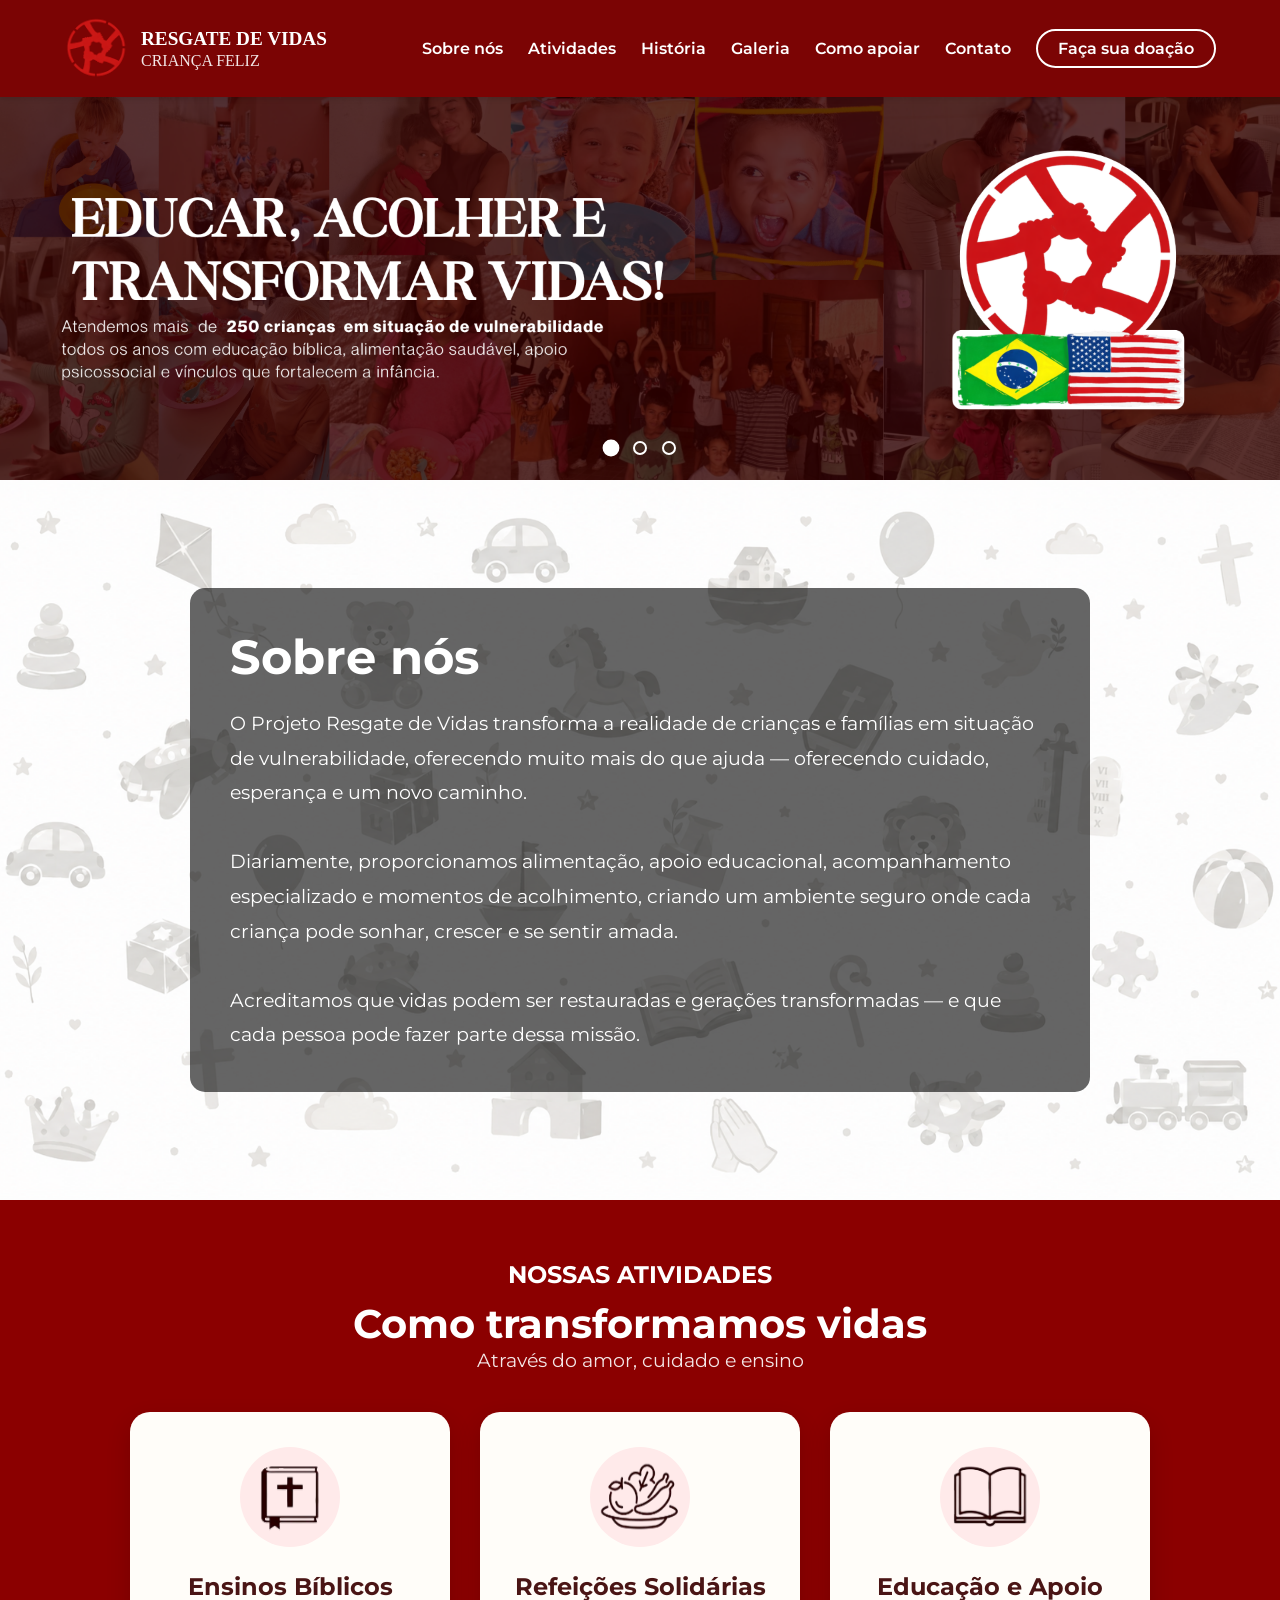
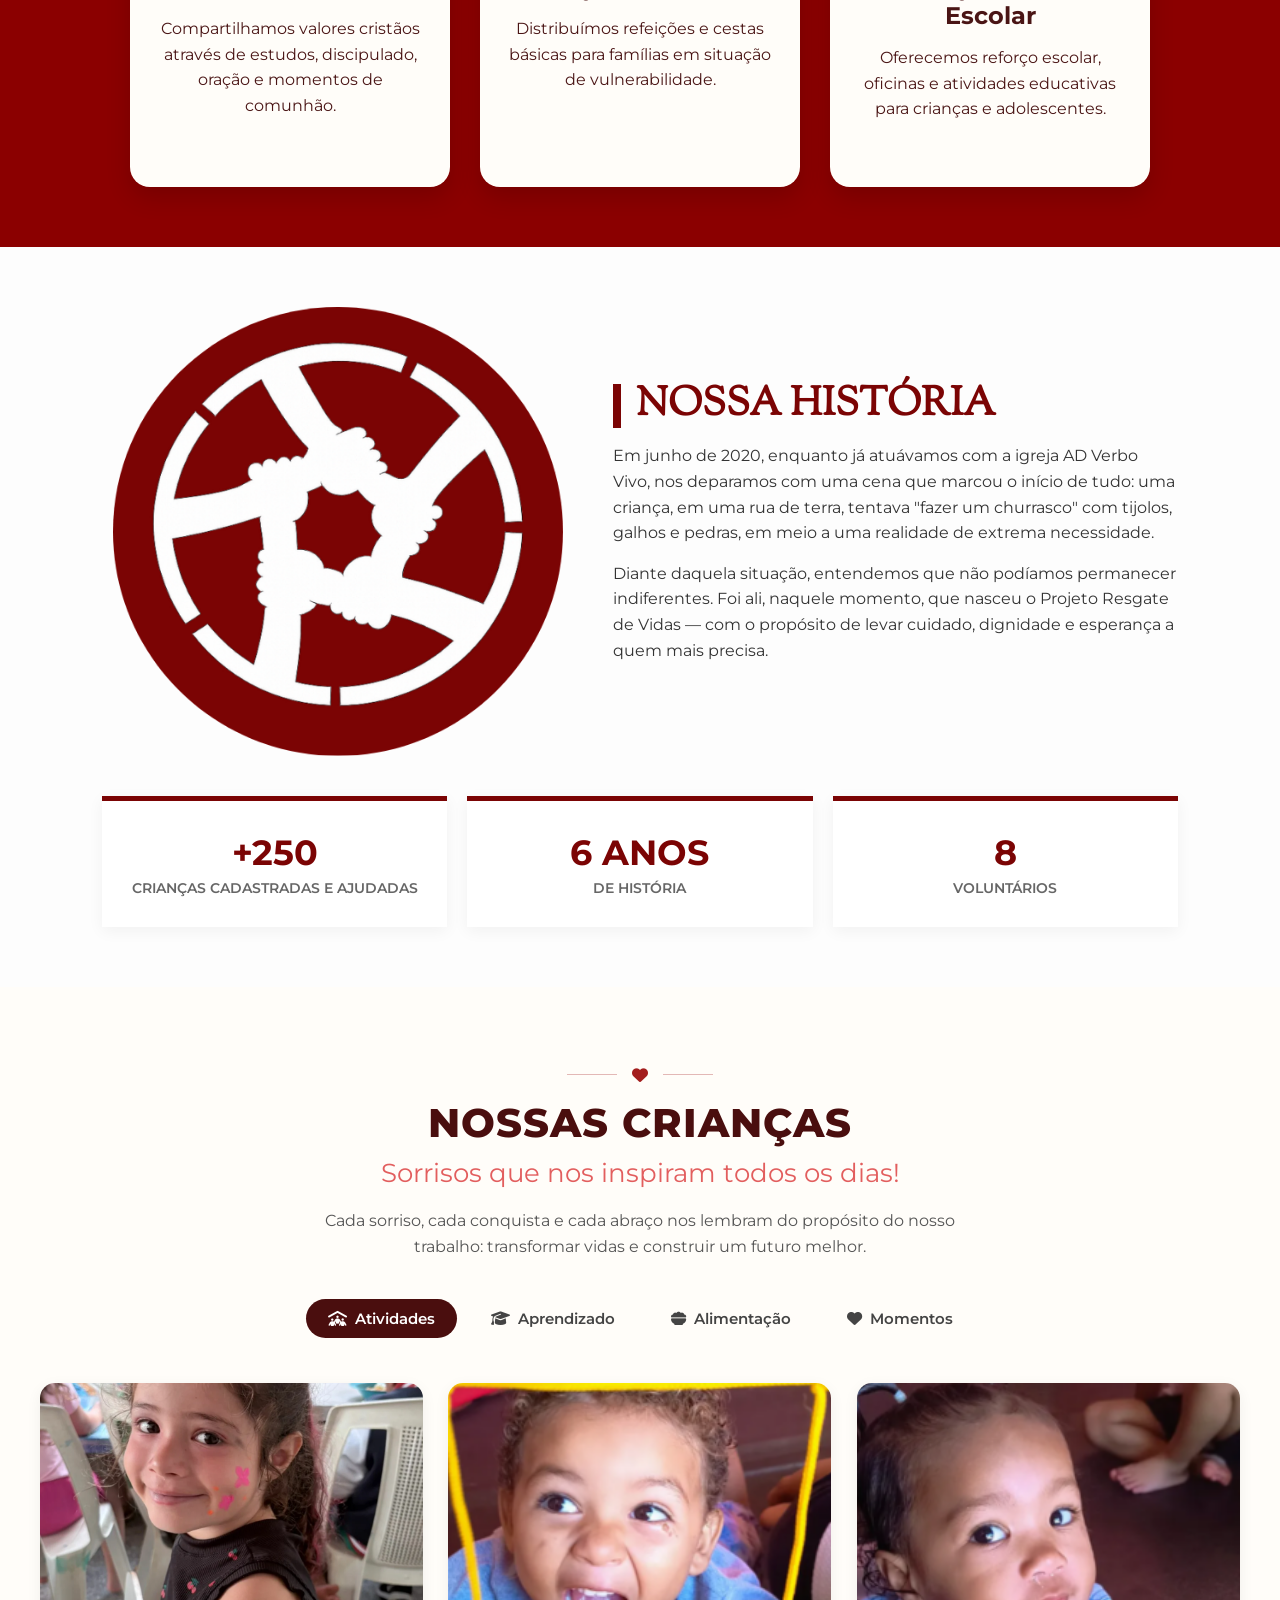
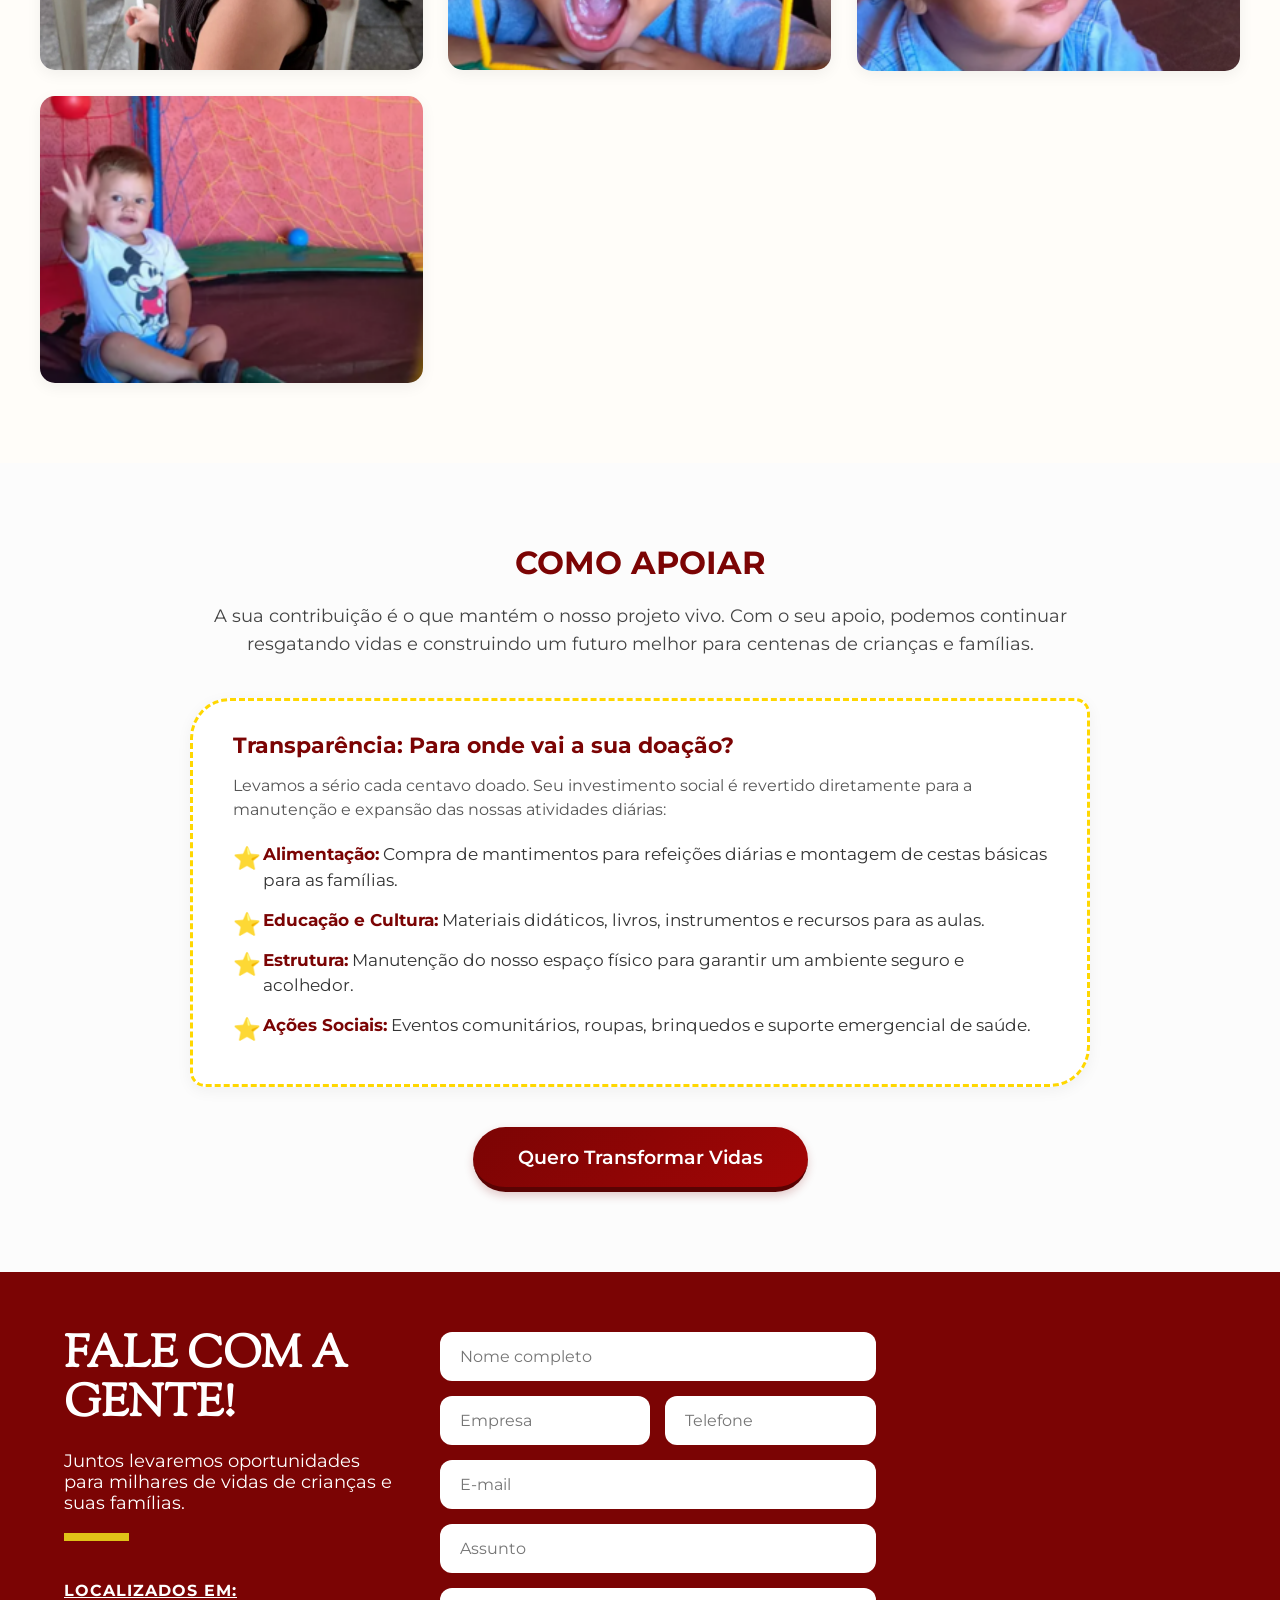
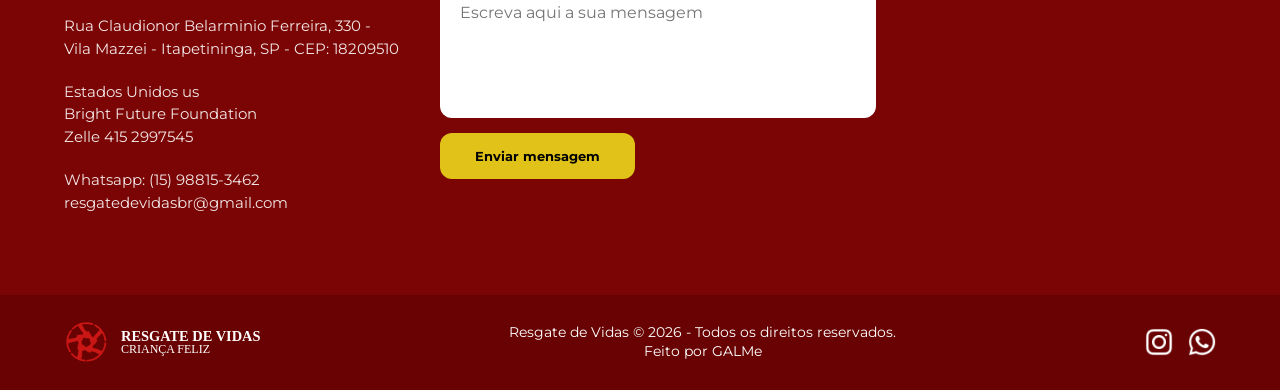
==== index.html @ de87164e "Add files via upload" ====
<!DOCTYPE html>
<html lang="pt-br">

<head>
    <meta charset="UTF-8">
    <meta name="viewport" content="width=device-width, initial-scale=1.0">
    <link rel="stylesheet" href="script/css/base.css">
    <link rel="stylesheet" href="script/css/header.css">
    <link rel="stylesheet" href="script/css/slider.css">
    <link rel="stylesheet" href="script/css/sobre-nos.css">
    <link rel="stylesheet" href="script/css/galeria.css">
    <link rel="stylesheet" href="script/css/atividades.css">
    <link rel="stylesheet" href="script/css/nossa-historia.css">
    <link rel="stylesheet" href="script/css/footer.css">
    <link rel="stylesheet" href="script/css/apoiar.css">
    <link rel="stylesheet" href="https://fonts.googleapis.com/css2?family=Montserrat:wght@400;600;700;800&display=swap">
    <link rel="preconnect" href="https://fonts.googleapis.com">
    <link rel="preconnect" href="https://fonts.gstatic.com" crossorigin>
    <link href="https://fonts.googleapis.com/css2?family=Sorts+Mill+Goudy:ital@0;1&display=swap" rel="stylesheet">
    <link rel="stylesheet" href="https://cdnjs.cloudflare.com/ajax/libs/font-awesome/6.5.2/css/all.min.css">
    <!-- CSS do AOS -->
    <link href="https://unpkg.com/aos@2.3.1/dist/aos.css" rel="stylesheet">
    <link rel="shortcut icon" href="img/nossa-historia.png" type="image/x-icon">
    <title>Resgate de vidas - Criança feliz</title>
</head>

<body>

    <a href="#conteudo-principal" class="skip-link">Pular para o conteúdo</a>

    <!--Cabeçalho-->
    <header class="main-header">
        <div class="logo">
            <a href="index.html" class="btn-logo">
                <img src="img/logo.png" alt="Logo ONG Resgate de Vidas"></a>
            <a href="index.html"> <div class="logo-text">
                <h1><span class="titulo">Resgate de vidas</span></h1>
                <span class="subtitulo">criança feliz</span>
            </div></a>
        </div>

        <!-- Botão de Menu -->
        <button class="hamburger" aria-label="Abrir menu" aria-expanded="false">
            <span class="line"></span>
            <span class="line"></span>
            <span class="line"></span>
        </button>

        <!-- Navegação Unificada -->
        <nav id="secoes" class="nav-menu">
            <ul class="nav-links">
                <li><a href="#sobre-nos">Sobre nós</a></li>
                <li><a href="#atividades">Atividades</a></li>
                <li><a href="#nossa-historia">História</a></li>
                <li><a href="#galeria">Galeria</a></li>
                <li><a href="#apoiar">Como apoiar</a></li>
                <li><a href="#contato">Contato</a></li>
                <!-- Botão de doar na mesma lista -->
                <li class="item-doar"><a href="doacao.html" class="btn-doar">Faça sua doação</a></li>
            </ul>
        </nav>
    </header>

    <main>
        <div id="conteudo-principal" tabindex="-1" style="outline: none;"></div>

        <div class="slider" aria-label="Destaques da ONG">
    <div class="slides-wrapper">

        <div class="slide">
            <picture>
                <source media="(max-width: 768px)" srcset="img/mobile1.png">
                <img src="img/1.png" alt="Crianças brincando">
            </picture>
        </div>

        <div class="slide">
            <picture>
                <source media="(max-width: 768px)" srcset="img/mobile2.jpeg">
                <img src="img/2.png" alt="Distribuição de alimentos">
            </picture>
        </div>

        <div class="slide">
            <picture>
                <source media="(max-width: 768px)" srcset="img/mobile3.png">
                <img src="img/4.png" alt="Voluntários reunidos">
            </picture>
        </div>

    </div>

    <div class="slider-nav">
        <button class="nav-dot active" aria-label="Slide 1"></button>
        <button class="nav-dot" aria-label="Slide 2"></button>
        <button class="nav-dot" aria-label="Slide 3"></button>
    </div>
</div>

        <!-- Adicionado data-aos="fade-up" para animar a entrada -->
        <section id="sobre-nos" class="sobre-nos-container" data-aos="fade-up" data-aos-duration="1000">
            <div class="content">
                <h2 tabindex="0">Sobre nós</h2>
                <p class="descricao">
                    O Projeto Resgate de Vidas transforma a realidade de crianças e famílias em situação de
                    vulnerabilidade, oferecendo muito mais do que ajuda — oferecendo cuidado, esperança e um novo
                    caminho.<br><br>
                    Diariamente, proporcionamos alimentação, apoio educacional, acompanhamento especializado e momentos
                    de acolhimento, criando um ambiente seguro onde cada criança pode sonhar, crescer e se sentir
                    amada.<br><br>
                    Acreditamos que vidas podem ser restauradas e gerações transformadas — e que cada pessoa pode fazer
                    parte dessa missão.
                </p>
            </div>
        </section>

        <!--Seção Atividades-->
        <section class="atividades" id="atividades">
            <h2 tabindex="0" class="atividades-titulo" data-aos="fade-up">NOSSAS ATIVIDADES</h2>

            <div class="atividades-introducao" data-aos="fade-up">
                <h3 class="atividades-subtitulo-principal">Como transformamos vidas</h3>
                <p class="atividades-descricao-principal">Através do amor, cuidado e ensino</p>
            </div>

            <div class="atividades-container">
                <div tabindex="0" class="atividade-item" data-aos="zoom-in" data-aos-delay="200">
                    <div class="icone-circulo">
                        <img src="img/elementos/biblia.png" alt="Ícone de Ensinos Bíblicos">
                    </div>
                    <h4 class="atividade-item-titulo">Ensinos Bíblicos</h4>
                    <p class="atividade-item-texto">
                        Compartilhamos valores cristãos através de estudos, discipulado, oração e momentos de comunhão.
                    </p>

                </div>

                <div tabindex="0" class="atividade-item" data-aos="zoom-in" data-aos-delay="400">
                    <div class="icone-circulo">
                        <img src="img/elementos/frutas.png" alt="Ícone de Refeições Solidárias">
                    </div>
                    <h4 class="atividade-item-titulo">Refeições Solidárias</h4>
                    <p class="atividade-item-texto">
                        Distribuímos refeições e cestas básicas para famílias em situação de vulnerabilidade.
                    </p>

                </div>

                <div tabindex="0" class="atividade-item" data-aos="zoom-in" data-aos-delay="600">
                    <div class="icone-circulo">
                        <img src="img/elementos/livros.png" alt="Ícone de Educação e Apoio Escolar">
                    </div>
                    <h4 class="atividade-item-titulo">Educação e Apoio Escolar</h4>
                    <p class="atividade-item-texto">
                        Oferecemos reforço escolar, oficinas e atividades educativas para crianças e adolescentes.
                    </p>

                </div>
            </div>
        </section>

        <!-- Seção Nossa História -->
        <section class="nossa-historia" id="nossa-historia">
            <div class="historia-container">
                <div class="historia-topo">
                    <div class="historia-imagem" data-aos="fade-right">
                        <img src="img/nossa-historia.png" alt="Ícone de união">
                    </div>
                    <div class="historia-texto" data-aos="fade-left">
                        <h2 tabindex="0">NOSSA HISTÓRIA</h2>
                        <p>Em junho de 2020, enquanto já atuávamos com a igreja AD Verbo Vivo, nos deparamos com uma
                            cena
                            que marcou o início de tudo: uma criança, em uma rua de terra, tentava "fazer um churrasco"
                            com
                            tijolos, galhos e pedras, em meio a uma realidade de extrema necessidade.</p>
                        <p>Diante daquela situação, entendemos que não podíamos permanecer indiferentes. Foi ali,
                            naquele
                            momento, que nasceu o Projeto Resgate de Vidas — com o propósito de levar cuidado, dignidade
                            e
                            esperança a quem mais precisa.</p>
                    </div>
                </div>
                <div class="historia-stats">
                    <!-- Alterado de zoom-up (que não existe no AOS) para zoom-in-up -->
                    <div class="stat-card" data-aos="zoom-in-up" data-aos-delay="200">
                        <h3 tabindex="0">+250</h3>
                        <p>Crianças cadastradas e ajudadas</p>
                    </div>
                    <div class="stat-card" data-aos="zoom-in-up" data-aos-delay="400">
                        <h3 tabindex="0">6 ANOS</h3>
                        <p>De história</p>
                    </div>
                    <div class="stat-card" data-aos="zoom-in-up" data-aos-delay="600">
                        <h3 tabindex="0">8</h3>
                        <p>Voluntários</p>
                    </div>
                </div>
            </div>
        </section>

        <!--Seção Galeria-->
        <section class="galeria-container" id="galeria">

            <div class="galeria-header" data-aos="fade-up">
                <div class="coracao-divisao">
                    <span class="linha"></span>
                    <i class="fa-solid fa-heart"></i>
                    <span class="linha"></span>
                </div>
                <h2 tabindex="0" class="galeria-titulo">NOSSAS CRIANÇAS</h2>
                <p class="galeria-subtitulo">Sorrisos que nos inspiram todos os dias!</p>
                <p class="galeria-descricao">
                    Cada sorriso, cada conquista e cada abraço nos lembram do propósito do nosso trabalho: transformar
                    vidas e construir um futuro melhor.
                </p>
            </div>

            <!-- Botões de Filtro -->
            <div class="galeria-filtros" data-aos="fade-up" data-aos-delay="100">
                <button class="btn-filtro active" data-filter="atividades">
                    <i class="fa-solid fa-people-roof"></i>
                    Atividades
                </button>

                <button class="btn-filtro" data-filter="aprendizado">
                    <i class="fa-solid fa-graduation-cap"></i> Aprendizado
                </button>

                <button class="btn-filtro" data-filter="alimentacao">
                    <i class="fa-solid fa-bowl-food"></i> Alimentação
                </button>

                <button class="btn-filtro" data-filter="momentos">
                    <i class="fa-solid fa-heart"></i> Momentos
                </button>    
            </div>

            <!-- Grid da Galeria -->
            <div class="grid-galeria-uniforme" id="galeriaGrid"></div>

        </section>

        <section class="como-apoiar" id="apoiar">
            <div class="apoiar-container" data-aos="zoom-in" data-aos-duration="1000">
                <h2 tabindex="0">COMO APOIAR</h2>
                <p class="apoiar-intro" tabindex="0">
                    A sua contribuição é o que mantém o nosso projeto vivo. Com o seu apoio, podemos continuar
                    resgatando vidas e construindo um futuro melhor para centenas de crianças e famílias.
                </p>

                <div class="transparencia-box" tabindex="0" data-aos="fade-up" data-aos-delay="300">
                    <h3>Transparência: Para onde vai a sua doação?</h3>
                    <p>Levamos a sério cada centavo doado. Seu investimento social é revertido diretamente para a
                        manutenção e expansão das nossas atividades diárias:</p>
                    <ul class="transparencia-lista">
                        <li><strong>Alimentação:</strong> Compra de mantimentos para refeições diárias e montagem de
                            cestas básicas para as famílias.</li>
                        <li><strong>Educação e Cultura:</strong> Materiais didáticos, livros, instrumentos e recursos
                            para as aulas.</li>
                        <li><strong>Estrutura:</strong> Manutenção do nosso espaço físico para garantir um ambiente
                            seguro e acolhedor.</li>
                        <li><strong>Ações Sociais:</strong> Eventos comunitários, roupas, brinquedos e suporte
                            emergencial de saúde.</li>
                    </ul>
                </div>

                <div class="cta-doacao" data-aos="zoom-in" data-aos-delay="500">
                    <a href="doacao.html" class="btn-doar-destaque">Quero Transformar Vidas</a>
                </div>
            </div>
        </section>

    </main>

    <!--Seção do contato-->
    <footer class="main-footer" id="contato">
        <div class="footer-container" data-aos="fade-up">
            <div class="footer-info">
                <h2 tabindex="0" class="footer-title">FALE COM A GENTE!</h2>
                <p class="footer-desc">Juntos levaremos oportunidades para milhares de vidas de crianças e suas
                    famílias.</p>
                <div class="yellow-bar"></div>

                <div class="contact-details">
                    <h3>LOCALIZADOS EM:</h3>
                    <p>Rua Claudionor Belarminio Ferreira, 330 - Vila Mazzei - Itapetininga, SP - CEP: 18209510</p>

                    <div class="contact-group">
                        <p>Estados Unidos us<br>
                            Bright Future Foundation<br>
                            Zelle 415 2997545</p>

                        <p>Whatsapp: (15) 98815-3462<br>
                            resgatedevidasbr@gmail.com</p>
                    </div>
                </div>
            </div>

            <div class="footer-form" data-aos="fade-left" data-aos-delay="200">
                <form id="formWhatsapp">

                    <input type="text" id="nome" placeholder="Nome completo" class="full-width" required>

                    <div class="form-row">
                        <input type="text" id="empresa" placeholder="Empresa">
                        <input type="text" id="telefone" placeholder="Telefone">
                    </div>

                    <input type="email" id="email" placeholder="E-mail" class="full-width">

                    <input type="text" id="assunto" placeholder="Assunto" class="full-width">

                    <textarea id="mensagem" placeholder="Escreva aqui a sua mensagem" required></textarea>

                    <button type="submit" class="btn-submit">
                        Enviar mensagem
                    </button>

                </form>
            </div>

            <div class="footer-map" data-aos="zoom-in" data-aos-delay="400">
                <iframe title="Mapa de localização da sede em Itapetininga" width="100%" height="100%"
                    style="border:0; min-height: 350px; border-radius: 8px;" loading="lazy" allowfullscreen
                    referrerpolicy="no-referrer-when-downgrade"
                    src="https://maps.google.com/maps?q=Rua+Claudionor+Belarminio+Ferreira,+330+-+Vila+Mazzei+-+Itapetininga,+SP&t=&z=15&ie=UTF8&iwloc=&output=embed">
                </iframe>
            </div>
        </div>

        <div class="footer-bottom">
            <div class="footer-bottom-content">
                <div class="footer-logo">
                    <img src="img/logo.png" alt="Logo">
                    <div class="logo-text-footer">
                        <span class="logo-title">RESGATE DE VIDAS</span>
                        <span class="logo-sub">CRIANÇA FELIZ</span>
                    </div>
                </div>

                <div class="footer-credits">
                    <p>Resgate de Vidas © 2026 - Todos os direitos reservados.</p>
                    <p>Feito por GALMe</p>
                </div>

                <div class="footer-socials">
                    <a href="https://www.instagram.com/resgatedevidascriancafeliz/" target="_blank"
                        rel="noopener noreferrer">
                        <img src="img/icon-instagram.png" alt="Instagram">
                    </a>
                    
                    <a href="https://wa.me/5515988153462" target="_blank" rel="noopener noreferrer">
                        <img src="img/icon-whatsapp.png" alt="WhatsApp">
                    </a>
                </div>
            </div>
        </div>
    </footer>

    <!-- JS do AOS e inicialização -->
    <script src="https://unpkg.com/aos@2.3.1/dist/aos.js"></script>
    <script>
        AOS.init({
            once: true, // Se quiser que a animação ocorra apenas uma vez ao descer a tela, mude para false se quiser que anime sempre
            offset: 100 // Ajuste para iniciar a animação mais cedo ou mais tarde ao rolar
        });
    </script>

    <script src="script/js/scripts.js"></script>

    <div vw class="enabled">
        <div vw-access-button class="active"></div>
        <div vw-plugin-wrapper>
            <div class="vw-plugin-top-wrapper"></div>
        </div>
    </div>
    <script src="https://vlibras.gov.br/app/vlibras-plugin.js"></script>
    <script>
        new window.VLibras.Widget('https://vlibras.gov.br/app');
    </script>

    <script src="https://cdn.userway.org/widget.js" data-account="Y5OvFyECWY" data-position="5"></script>


</body>

</html>
---- script/css/base.css ----
* {
    margin: 0;
    padding: 0;
    box-sizing: border-box;
}

:root {
    --header-height: 100px;
    --focus-color: #FFD700;
}

html {
    scroll-behavior: smooth;
    /* Define um respiro global para âncoras (links do menu) */
    scroll-padding-top: var(--header-height);
    width: 100%;
    max-width: 100%;
    overflow-x: hidden;
}

body {
    font-family: 'Montserrat', sans-serif;
    -webkit-font-smoothing: antialiased;
    color: #333;
    width: 100%;
    max-width: 100%;
    overflow-x: hidden;
}

img {
    max-width: 100%;
    display: block;
}

/* ==========================================================================
ACESSIBILIDADE E FOCO
   ========================================================================== */

/* Remove o contorno padrão do navegador para cliques de mouse */
*:focus {
    outline: none;
}

/* Aplica o destaque dourado apenas na navegação por teclado */
*:focus-visible {
    outline: 3px solid var(--focus-color);
    outline-offset: 4px;
}

/* MARGENS DE SCROLL 
Garante que, ao focar ou clicar em um link, o conteúdo não fique sob o header fixo.
*/
section, 
.slider, 
[tabindex="0"], 
a, button, input, textarea {
    scroll-margin-top: calc(var(--header-height) + 20px);
}

/* Alvo do Skip Link (Pulo de conteúdo) não precisa de margem extra */
#conteudo-principal {
    scroll-margin-top: var(--header-height);
    outline: none;
}

/* Imagens da galeria com margem maior para centralizar melhor no foco */
.grid-galeria img {
    scroll-margin-top: calc(var(--header-height) + 50px);
}

/* ==========================================================================
UTILITÁRIOS E SKIP LINK
   ========================================================================== */

/* Esconde elementos visualmente mas mantém para leitores de tela */
.sr-only {
    position: absolute;
    width: 1px;
    height: 1px;
    padding: 0;
    margin: -1px;
    overflow: hidden;
    clip: rect(0, 0, 0, 0);
    border: 0;
}

/* Link de acessibilidade que aparece apenas no Tab */
.skip-link {
    position: absolute;
    top: -100px;
    left: 0;
    background: var(--focus-color);
    color: #7b0404;
    padding: 12px 20px;
    z-index: 3000;
    text-decoration: none;
    font-weight: bold;
    border-radius: 0 0 8px 0;
    transition: top 0.3s ease;
}

.skip-link:focus-visible {
    top: 0;
}
---- script/css/header.css ----
/* ==========================================================================
   Configurações Gerais do Header
   ========================================================================== */
.main-header {
    display: flex;
    justify-content: space-between;
    align-items: center;
    padding: 1rem 5%;
    background-color: #7b0404;
    box-shadow: 0 2px 5px rgba(0, 0, 0, 0.1);
    
    position: fixed;
    top: 0;
    left: 0;
    width: 100%;
    z-index: 1000;
    box-sizing: border-box; /* Garante que o padding não estoure a largura de 100% */
}

/* ==========================================================================
Logo e Identidade
   ========================================================================== */
.logo {
    display: flex;
    align-items: center;
    gap: 12px; 
}

a {
    text-decoration: none;
    color: inherit;
}

.logo img {
    height: 65px; /* Ajuste conforme a necessidade da logo */
    width: auto;
}

.logo-text {
    display: flex;
    flex-direction: column;
    text-decoration: none;
    
    justify-content: center;
    color: white;
    line-height: 1.1;
    transform: translateY(-5px); /* <-- ALTERAÇÃO AQUI: Move o texto para cima */
    font-family: Goudy;
}

.logo-text h1 {
    margin: 0;
}

.logo-text .titulo {
    font-size: 1.2rem;
    font-weight: 700;
    text-transform: uppercase;
}

.logo-text .subtitulo {
    font-size: 1.0rem;
    font-weight: 400;
    opacity: 0.9; 
    text-transform: uppercase;
}

/* ==========================================================================
   Navegação Desktop
   ========================================================================== */
.nav-links {
    display: flex;
    align-items: center;
    list-style: none;
    margin: 0;
    padding: 0;
    gap: 25px; /* Substitui o margin-left nos LIs, criando espaçamento igual */
}

.nav-links a {
    text-decoration: none;
    color: white;
    font-weight: 600;
    font-size: 1rem;
    padding-bottom: 4px;
    border-bottom: 2px solid transparent;
    transition: border-color 0.3s ease, color 0.3s ease;
}

/* Efeito hover para os links comuns (exclui o botão de doar) */
.nav-links a:not(.btn-doar):hover { 
    border-bottom: 2px solid white; 
}

/* Estilo específico para o Botão de Doação */
.btn-doar {
    border: 2px solid white !important;
    border-radius: 30px;
    padding: 8px 20px !important;
    background-color: transparent;
    transition: background-color 0.3s ease, color 0.3s ease !important;
}

.btn-doar:hover {
    background-color: white;
    color: #7b0404 !important;
}

/* ==========================================================================
   Botão Hamburguer
   ========================================================================== */
.hamburger {
    display: none;
    background: none;
    border: none;
    flex-direction: column;
    justify-content: space-between;
    height: 24px;
    cursor: pointer;
    z-index: 1001;
    padding: 0;
}

.line {
    width: 30px; 
    height: 3px;
    background-color: white;
    transition: transform 0.4s ease, opacity 0.4s ease;
    border-radius: 2px;
}

/* ==========================================================================
   Responsividade (Mobile)
   ========================================================================== */
@media (max-width: 950px) { /* Breakpoint um pouco maior para acomodar todos os itens */
    .logo img {
        height: 60px; 
    }

    .hamburger {
        display: flex;
    }

    /* Menu Lateral/Dropdown */
    .nav-menu {
        position: absolute;
        top: 100%;
        left: 0;
        width: 100%;
        
        /* Efeito Vidro Fosco (Frosted Glass) */
        background-color: rgba(123, 4, 4, 0.95); 
        backdrop-filter: blur(10px);
        -webkit-backdrop-filter: blur(10px);
        
        box-shadow: 0 10px 20px rgba(0,0,0,0.2);
        border-radius: 0 0 25px 25px; /* Arredonda as pontas de baixo */
        
        max-height: 0;
        overflow: hidden;
        transition: max-height 0.5s cubic-bezier(0.4, 0, 0.2, 1); /* Animação mais suave */
    }

    .nav-menu.active {
        max-height: 600px; /* Aumentado um pouco para caber os itens todos confortavelmente */
    }

    .nav-links { 
        flex-direction: column; 
        align-items: center; 
        padding: 20px 30px 40px 30px; /* Espaçamento interno */
        gap: 0; /* Removemos o gap para colocar linhas divisórias */
    }
    
    .nav-links li {
        width: 100%;
        text-align: center;
        border-bottom: 1px solid rgba(255, 255, 255, 0.1); /* Linha divisória subtil */
    }

    .nav-links li:last-child {
        border-bottom: none; /* O último item (botão) não tem linha */
        margin-top: 20px;
    }

    .nav-links a {
        font-size: 1.15rem;
        display: block;
        padding: 18px 0; /* Maior área de clique para os dedos */
        width: 100%;
        letter-spacing: 0.5px;
    }

    /* Botão de Doação no Mobile (mais chamativo) */
    .btn-doar {
        background-color: white !important;
        color: #7b0404 !important;
        font-weight: 700;
        box-shadow: 0 4px 10px rgba(0,0,0,0.15);
        padding: 12px 0 !important;
    }

    /* Animação do Ícone Hamburguer virando X */
    .hamburger.active .line:nth-child(1) { 
        transform: translateY(10.5px) rotate(45deg); 
    }
    .hamburger.active .line:nth-child(2) { 
        opacity: 0; 
    }
    .hamburger.active .line:nth-child(3) { 
        transform: translateY(-10.5px) rotate(-45deg); 
    }
}

@media (max-width: 480px) {
    .main-header {
        padding: 1rem 4%;
    }
    .logo img {
        height: 50px;
    }
    .logo-text .titulo {
        font-size: 1rem;
    }
    .logo-text .subtitulo {
        font-size: 0.8rem;
    }
}
---- script/css/slider.css ----
.slide picture {
    display: block;
    width: 100%;
}

.slide picture img {
    width: 100%;
    display: block;
    object-fit: cover;
}

.slider {
    width: 100%;
    margin-top: 80px;
    overflow: hidden;
    position: relative;
    touch-action: pan-y;
}

.slides-wrapper {
    display: flex;
    width: 100%;
    transition: transform 0.6s cubic-bezier(0.4, 0, 0.2, 1);
    will-change: transform; /* Avisa ao navegador para usar GPU */
}

.slide {
    min-width: 100%; /* Cada slide ocupa exatamente o tamanho do slider */
}

.slide img {
    width: 100%;
    display: block;
    object-fit: cover;
}

/* Navegação */
.slider-nav {
    position: absolute;
    bottom: 25px;
    width: 100%;
    display: flex;
    justify-content: center;
    gap: 15px;
    z-index: 10;
}

.nav-dot {
    width: 14px;
    height: 14px;
    border-radius: 50%;
    border: 2px solid #fff;
    background: transparent;
    cursor: pointer;
    transition: 0.3s;
    padding: 0;
}

.nav-dot.active, .nav-dot:hover {
    background: #fff;
    transform: scale(1.2);
}

.nav-dot:focus-visible {
    outline: 3px solid #FFD700;
    outline-offset: 4px;
}

@media (max-width: 768px) {
    .slider-nav {
        display: flex;
        bottom: 15px;
        gap: 10px;
    }

    .nav-dot {
        width: 10px;
        height: 10px;
    }   
}
---- script/css/sobre-nos.css ----
.sobre-nos-container {
    width: 100%;
    min-height: 80vh;
    padding: 80px 10%;
    background-image: url('../../img/fundo.png');
    background-size: cover;
    background-position: center;
    display: flex;
    justify-content: center;
    align-items: center;
    /* Removido o text-align: left daqui pois já está no .content */
}

.sobre-nos-container .content {
    background-color: rgba(0, 0, 0, 0.6);
    padding: 40px;
    border-radius: 15px;
    max-width: 900px;
    color: #fff; /* Define a cor para tudo que estiver aqui dentro */
    text-align: left;
}

.sobre-nos-container h2 { 
    font-size: 3rem; 
    margin-bottom: 20px; 
}

.sobre-nos-container .descricao { 
    font-size: 1.2rem; 
    line-height: 1.8; 
}

/* Responsividade */
@media (max-width: 800px) {
    .sobre-nos-container { 
        padding: 60px 5%; 
        min-height: auto; /* No mobile, deixa a altura se ajustar ao conteúdo */
    }
    
    .sobre-nos-container .content {
        padding: 25px; /* Reduz um pouco o respiro interno no mobile */
    }

    .sobre-nos-container h2 { 
        font-size: 2rem; 
    }
    
    .sobre-nos-container .descricao { 
        font-size: 1rem; 
    }
}
---- script/css/galeria.css ----
/* --- Container Geral e Cabeçalho --- */
.galeria-container {
    background-color: #FFFDF9;
    padding: 80px 20px;
    text-align: center;
}

.galeria-header {
    max-width: 700px;
    margin: 0 auto 40px auto;
}

.coracao-divisao {
    display: flex;
    align-items: center;
    justify-content: center;
    gap: 15px;
    color: #A31D1D;
    margin-bottom: 15px;
}

.coracao-divisao .linha {
    display: inline-block;
    width: 50px;
    height: 1px;
    background-color: #A31D1D;
    opacity: 0.3;
}

.galeria-titulo {
    color: #4A0E0E;
    font-size: 2.5rem;
    font-weight: 800;
    letter-spacing: 1px;
    margin-bottom: 10px;
}

.galeria-subtitulo {
    color: #E25E5E;
    font-size: 1.6rem;
    margin-bottom: 20px;
}

.galeria-descricao {
    color: #555;
    font-size: 1rem;
    line-height: 1.6;
}

/* --- Botões de Filtro --- */
.galeria-filtros {
    display: flex;
    justify-content: center;
    gap: 12px;
    margin-bottom: 45px;
    flex-wrap: wrap;
}

.btn-filtro {
    font-family: 'Montserrat', sans-serif;
    background: none;
    border: none;
    padding: 10px 22px;
    font-size: 0.95rem;
    font-weight: 600;
    color: #444;
    cursor: pointer;
    border-radius: 50px;
    display: flex;
    align-items: center;
    gap: 8px;
    transition: all 0.3s ease;
}

.btn-filtro.active {
    background-color: #4A0E0E;
    color: #ffffff;
}

/* --- Grid Uniforme (Tamanhos Iguais) --- */
.grid-galeria-uniforme {
    display: grid;
    grid-template-columns: repeat(3, 1fr); /* 3 colunas idênticas no PC */
    gap: 25px;
    max-width: 1200px;
    margin: 0 auto;
}

.galeria-item {
    position: relative;
    overflow: hidden;
    border-radius: 15px;
    box-shadow: 0 4px 15px rgba(0, 0, 0, 0.06);
    aspect-ratio: 4 / 3;
    width: 100%;
}

.galeria-item img {
    width: 100%;
    height: 100%;
    object-fit: cover;
    object-position: center center;
    transition: transform 0.3s ease;
}

.galeria-item:hover img {
    transform: scale(1.05);
}

/* --- Classes de Controle do Filtro --- */
.galeria-item.hide {
    display: none !important;
}

.galeria-item.show {
    display: block !important;
    animation: galeriaFadeIn 0.4s ease forwards;
}

@keyframes galeriaFadeIn {
    from { opacity: 0; transform: scale(0.95); }
    to { opacity: 1; transform: scale(1); }
}

/* --- Responsividade Correta --- */
@media (max-width: 992px) {
    .grid-galeria-uniforme {
        grid-template-columns: repeat(2, 1fr); /* 2 colunas em tablets */
        gap: 20px;
    }
}

@media (max-width: 576px) {

    /* Filtros em carrossel */
    .galeria-filtros {
        flex-wrap: nowrap;
        overflow-x: auto;
        justify-content: flex-start;
        gap: 10px;
        padding: 0 20px 12px;
        margin-left: -20px;
        margin-right: -20px;
        -webkit-overflow-scrolling: touch;
        scrollbar-width: none;
        scroll-snap-type: x mandatory;
    }

    .galeria-filtros::-webkit-scrollbar {
        display: none;
    }

    .btn-filtro {
        flex: 0 0 auto;
        white-space: nowrap;
        scroll-snap-align: start;
    }

    /* Imagens da galeria em carrossel */
    .grid-galeria-uniforme {
        display: flex;
        overflow-x: auto;
        gap: 16px;
        max-width: none;
        padding: 0 20px 15px;
        margin-left: -20px;
        margin-right: -20px;
        scroll-snap-type: x mandatory;
        -webkit-overflow-scrolling: touch;
        scrollbar-width: none;
    }

    .grid-galeria-uniforme::-webkit-scrollbar {
        display: none;
    }

    .galeria-item {
        flex: 0 0 82%;
        scroll-snap-align: center;
        aspect-ratio: 4 / 3;
    }
}
---- script/css/atividades.css ----
/* --- Seção Geral --- */
/* Container e Introdução */
.atividades {
    background-color: #8B0000; /* Tom de vermelho escuro do fundo */
    color: #ffffff;
    text-align: center;
    padding: 60px 20px;
}

.atividades-subtitulo-principal {
    font-size: 2.5rem;
    font-weight: bold;
    margin-top: 10px;
}

.atividades-descricao-principal {
    font-size: 1.2rem;
    opacity: 0.9;
    margin-bottom: 40px;
}

.atividades-container {
    display: flex;
    justify-content: center;
    gap: 30px;
    flex-wrap: wrap;
}

/* Os Cartões Brancos */
.atividade-item {
    background-color: #FFFDF9; /* Fundo off-white do card */
    color: #4A1515;            /* Texto interno vinho escuro */
    border-radius: 20px;
    padding: 35px 25px;
    width: 100%;
    max-width: 320px;          /* Largura ideal para desktop */
    display: flex;
    flex-direction: column;
    align-items: center;
    text-align: center;
    box-shadow: 0 10px 25px rgba(0, 0, 0, 0.15);
    transition: transform 0.3s ease, box-shadow 0.3s ease;
}

.icone-circulo {
    background-color: #FFEAEA; /* Fundo rosado claro do círculo */
    width: 100px;
    height: 100px;
    border-radius: 50%;
    display: flex;
    align-items: center;
    justify-content: center;
    margin-bottom: 25px;
}

.icone-circulo img {
    width: 80px;
    height: 70px;
}

.atividade-item-titulo {
    font-size: 1.5rem;
    font-weight: bold;
    margin-bottom: 15px;
}

.atividade-item-texto {
    font-size: 1rem;
    line-height: 1.6;
    margin-bottom: 30px;
    flex-grow: 1; /* Garante que o botão fique alinhado na base */
}

/* Botão Saiba Mais */
.btn-saiba-mais {
    display: flex;
    align-items: center;
    gap: 10px;
    text-decoration: none;
    color: #4A1515;
    font-weight: bold;
    font-size: 0.95rem;
    transition: transform 0.2s ease;
    align-self: flex-start; /* Alinha à esquerda como na imagem */
    margin-top: auto;
}

.seta-icone {
    background-color: #8B0000; /* Círculo vermelho da seta */
    color: #ffffff;
    width: 30px;
    height: 30px;
    border-radius: 50%;
    display: flex;
    align-items: center;
    justify-content: center;
    font-size: 1.1rem;
}

.btn-saiba-mais:hover {
    transform: translateX(5px);
}

/* Efeito sutil de elevação ao passar o mouse (substituindo o flip antigo) */
@media (hover: hover) {
    .atividade-item:hover {
        transform: translateY(-5px);
        box-shadow: 0 15px 30px rgba(0, 0, 0, 0.2);
    }
}

/* --- Responsividade Mobile --- */
@media (max-width: 768px) {
    .atividades-container {
        gap: 20px;             /* Ajusta o espaçamento entre os cards no mobile */
        padding: 0 15px;
    }
    .atividades-subtitulo-principal {
    font-size: 1.5rem;
    font-weight: bold;
    margin-top: 10px;
}

.atividades-descricao-principal {
    font-size: 1rem;
    opacity: 0.9;
    margin-bottom: 40px;
}

    .atividade-item {
        max-width: 290px;      /* Garante uma boa leitura do texto nos celulares */
        padding: 25px 20px;    /* Reduz um pouco o padding interno no mobile */
    }

    .icone-circulo {
        width: 100px;          /* Tamanho do círculo adaptado para telas menores */
        height: 100px;
    }
    
    .icone-circulo img {
        width: 50px;           /* Ícone interno proporcional */
        height: 50px;
    }
}
---- script/css/nossa-historia.css ----
/* --- Estilo Geral (Desktop) --- */
.nossa-historia {
    padding: 60px 8%; /* Reduzi o padding para ficar menos "vazio" */
    background-color: #fdfdfd;
}

.historia-container {
    max-width: 1200px;
    margin: 0 auto;
}

.historia-topo {
    display: grid;
    grid-template-columns: 1fr 1.2fr;
    gap: 40px; /* Reduzi o espaço entre imagem e texto */
    align-items: center;
}

.historia-imagem img {
    width: 100%;
    max-width: 450px; /* Limita o tamanho da imagem */
    height: auto;
    border-radius: 4px;
    display: block;
    margin: 0 auto;
}

.historia-texto h2 {
    font-family: 'Sorts Mill Goudy', serif;
    font-size: 2.5rem; /* Fonte menor e mais elegante */
    color: #7b0404; /* Vermelho principal */
    margin-bottom: 15px;
    border-left: 8px solid #7b0404; /* Barra vermelha lateral */
    padding-left: 15px;
    line-height: 1.1;
}

.historia-texto p {
    font-size: 1rem; /* Fonte do texto reduzida */
    line-height: 1.6;
    color: #333;
    margin-bottom: 15px;
}

/* --- Estatísticas (Stats) --- */
.historia-stats {
    margin-top: 40px;
    display: grid;
    grid-template-columns: repeat(3, 1fr);
    gap: 20px;
}

.stat-card {
    background: #fff;
    padding: 30px 15px;
    text-align: center;
    box-shadow: 0 4px 15px rgba(0,0,0,0.05);
    border-top: 5px solid #7b0404; /* Mantendo o vermelho no topo dos números */
    transition: transform 0.3s ease;
}

.stat-card h3 {
    font-size: 2.2rem; /* Números um pouco menores */
    color: #7b0404;
    margin-bottom: 5px;
}

.stat-card p {
    font-size: 0.9rem;
    text-transform: uppercase;
    font-weight: 600;
    color: #666;
}

/* --- RESPONSIVIDADE (Mobile) --- */

@media (max-width: 968px) {
    .historia-topo {
        grid-template-columns: 1fr; /* Empilha no tablet/celular */
        text-align: center;
        gap: 30px;
    }

    .historia-texto {
        padding-left: 0;
    }

    .historia-texto h2 {
        font-size: 2rem;
        border-left: none; /* Remove a barra lateral no mobile */
        border-bottom: 4px solid #7b0404; /* Coloca a barra embaixo do título */
        display: inline-block;
        padding-bottom: 10px;
        padding-left: 0;
    }

    .historia-stats {
        grid-template-columns: 1fr; /* Stats em uma coluna no celular */
        gap: 15px;
    }

    .nossa-historia {
        padding: 40px 5%; /* Menos espaço lateral no celular */
    }
}
---- script/css/footer.css ----
/* Configurações Gerais do Footer */
.main-footer {
    background-color: #7b0404; /* Vermelho do seu header, mude para #0d3b7a se quiser azul */
    color: white;
    padding-top: 60px;
    font-family: 'Montserrat', sans-serif;
    overflow: hidden;
}

.footer-container {
    max-width: 100%;
    padding: 0 5% 60px 5%;
    display: flex;
    justify-content: space-between;
    flex-wrap: wrap;
    gap: 40px;
}

/* Coluna de Texto (Esquerda) */
.footer-info {
    flex: 1;
    min-width: 320px;
}

.footer-title {
    font-family: 'Sorts Mill Goudy', serif;
    font-size: 2.8rem;
    line-height: 1.1;
    margin-bottom: 20px;
}

.footer-desc {
    font-size: 1.1rem;
    max-width: 350px;
    margin-bottom: 20px;
}

.yellow-bar {
    width: 65px;
    height: 8px;
    background-color: #e0c218;
    margin-bottom: 40px;
}

.contact-details h3 {
    font-size: 1rem;
    text-decoration: underline;
    margin-bottom: 15px;
    letter-spacing: 1px;
}

.contact-details p {
    font-size: 0.95rem;
    margin-bottom: 20px;
    line-height: 1.5;
    opacity: 0.9;
}

/* Formulário (Centro) */
.footer-form {
    flex: 1.3;
    min-width: 350px;
}

.footer-form form {
    display: flex;
    flex-direction: column;
    gap: 15px;
}

/* Resolve o problema do campo de telefone fugindo */
.form-row {
    display: flex;
    gap: 15px;
}

.form-row input {
    flex: 1;
    width: 0; /* Garante que o flex-grow funcione sem estourar */
    min-width: 0;
}

input, textarea {
    width: 100%;
    padding: 15px 20px;
    border-radius: 12px;
    border: none;
    font-size: 1rem;
    font-family: inherit;
    box-sizing: border-box; /* Fundamental para o preenchimento correto */
}

textarea {
    height: 130px;
    resize: none;
}

.btn-submit {
    background-color: #e0c218;
    color: #000;
    border: none;
    padding: 15px 35px;
    border-radius: 12px;
    font-weight: 700;
    cursor: pointer;
    width: fit-content;
    transition: transform 0.2s;
    font-family: 'Montserrat', sans-serif;
}

.btn-submit:hover {
    transform: scale(1.05);
}

/* Mapa (Direita) */
.footer-map {
    flex: 0.8;
    min-width: 300px;
    display: flex;
    justify-content: flex-end;
}

.map-box {
    width: 100%;
    max-width: 400px;
    height: 350px;
    border: 2px solid white;
    border-radius: 30px;
    display: flex;
    align-items: center;
    justify-content: center;
    font-size: 2.5rem;
    font-weight: bold;
}

/* Barra Inferior */
.footer-bottom {
    background-color: rgba(0, 0, 0, 0.15); /* Um tom levemente mais escuro */
    padding: 25px 0;
}

.footer-bottom-content {
    padding: 0 5%;
    display: flex;
    justify-content: space-between;
    align-items: center;
}

.footer-logo {
    display: flex;
    align-items: center;
    gap: 12px;
}

.footer-logo img {
    height: 45px;
}

.logo-text-footer {
    display: flex;
    flex-direction: column;
    line-height: 1;
    font-family: Goudy;
    text-transform: uppercase;
}

.logo-title { font-weight: 700; font-size: 0.9rem; }
.logo-sub { font-size: 0.75rem; }

.footer-credits {
    text-align: center;
    font-size: 0.85rem;
    line-height: 1.4;
}

.footer-socials {
    display: flex;
    gap: 15px;
}

.footer-socials img {
    width: 28px;
    filter: brightness(0) invert(1); /* Deixa os ícones brancos */
}

/* Responsividade */
@media (max-width: 1024px) {
    .footer-map {
        justify-content: center;
        flex: 1 1 100%;
    }
    .map-box {
        max-width: 100%;
    }
}

@media (max-width: 768px) {
    .footer-container {
        flex-direction: column;
        padding: 40px 5%;
    }

    .footer-bottom-content {
        flex-direction: column;
        gap: 30px;
        text-align: center;
    }

    .form-row {
        flex-direction: column;
    }
    
    .form-row input {
        width: 100%;
    }
}
---- script/css/apoiar.css ----
/* ==========================================================================
   SEÇÃO COMO APOIAR
   ========================================================================== */

.como-apoiar {
    padding: 80px 5%;
    background-color: #fcfcfc; /* Fundo levemente diferente para destacar a seção */
    text-align: center;
}

.apoiar-container {
    max-width: 900px;
    margin: 0 auto;
}

.como-apoiar h2 {
    color: #7b0404;
    margin-bottom: 20px;
    font-size: 2rem;
}

.apoiar-intro {
    font-size: 1.1rem;
    line-height: 1.6;
    color: #444;
    margin-bottom: 40px;
}

/* Caixa de Transparência */
.transparencia-box {
    background: #ffffff;
    border-radius: 12px;
    padding: 30px 40px;
    box-shadow: 0 4px 15px rgba(0, 0, 0, 0.05);
    text-align: left;
    margin-bottom: 40px;
    border-left: 6px solid #FFD700; /* Detalhe em dourado */
}

.transparencia-box h3 {
    color: #7b0404;
    margin-bottom: 15px;
    font-size: 1.4rem;
}

.transparencia-box p {
    color: #555;
    margin-bottom: 20px;
    line-height: 1.5;
}

.transparencia-lista {
    list-style: none;
    padding: 0;
}

.transparencia-lista li {
    margin-bottom: 15px;
    padding-left: 30px;
    position: relative;
    font-size: 1.05rem;
    color: #333;
    line-height: 1.5;
}

/* Ícone de check personalizado usando CSS */
.transparencia-lista li::before {
    content: "✔";
    color: #FFD700;
    position: absolute;
    left: 0;
    font-size: 1.2rem;
    font-weight: bold;
}

.transparencia-lista strong {
    color: #7b0404;
}

/* Botão de Doação */
.cta-doacao {
    margin-top: 30px;
}

.btn-doar-destaque {
    display: inline-block;
    background-color: #7b0404;
    color: #fff;
    text-decoration: none;
    padding: 18px 45px;
    font-size: 1.2rem;
    font-weight: 600;
    border-radius: 50px;
    transition: all 0.3s ease;
    box-shadow: 0 4px 10px rgba(123, 4, 4, 0.2);
}

.btn-doar-destaque:hover {
    background-color: #5a0303;
    transform: translateY(-3px);
    box-shadow: 0 6px 15px rgba(123, 4, 4, 0.3);
}

/* Acessibilidade de foco para o botão */
.btn-doar-destaque:focus-visible {
    outline: 3px solid #FFD700;
    outline-offset: 4px;
}

/* Responsividade */
@media (max-width: 768px) {
    .transparencia-box {
        padding: 20px;
    }
    .btn-doar-destaque {
        width: 100%; /* Botão ocupa a tela toda no celular */
        padding: 15px 20px;
    }
}

/* Adicione este efeito de flutuar nos ícones ou cards */


@keyframes floating {
    0% { transform: translateY(0px); }
    50% { transform: translateY(-10px); }
    100% { transform: translateY(0px); }
}

.transparencia-box {
    border-radius: 40px 15px 40px 15px; /* Bordas lúdicas e assimétricas */
    border: 3px dashed var(--focus-color); /* Borda tracejada estilo recorte de escola */
    background-image: radial-gradient(#FFD700 0.5px, transparent 0.5px); /* Padrão discreto de bolinhas */
    background-size: 20px 20px;
}

.transparencia-lista li::before {
    content: "⭐"; /* Estrela em vez de check para ser mais infantil */
    font-size: 1.4rem;
}

.btn-doar-destaque {
    background: linear-gradient(135deg, #7b0404 0%, #a30606 100%);
    border-bottom: 5px solid #5a0303; /* Efeito 3D de botão de brinquedo */
    animation: floating 3s ease-in-out infinite;
}

.btn-doar-destaque:hover {
    transform: scale(1.1) rotate(-2deg); /* Inclinação divertida no hover */
}
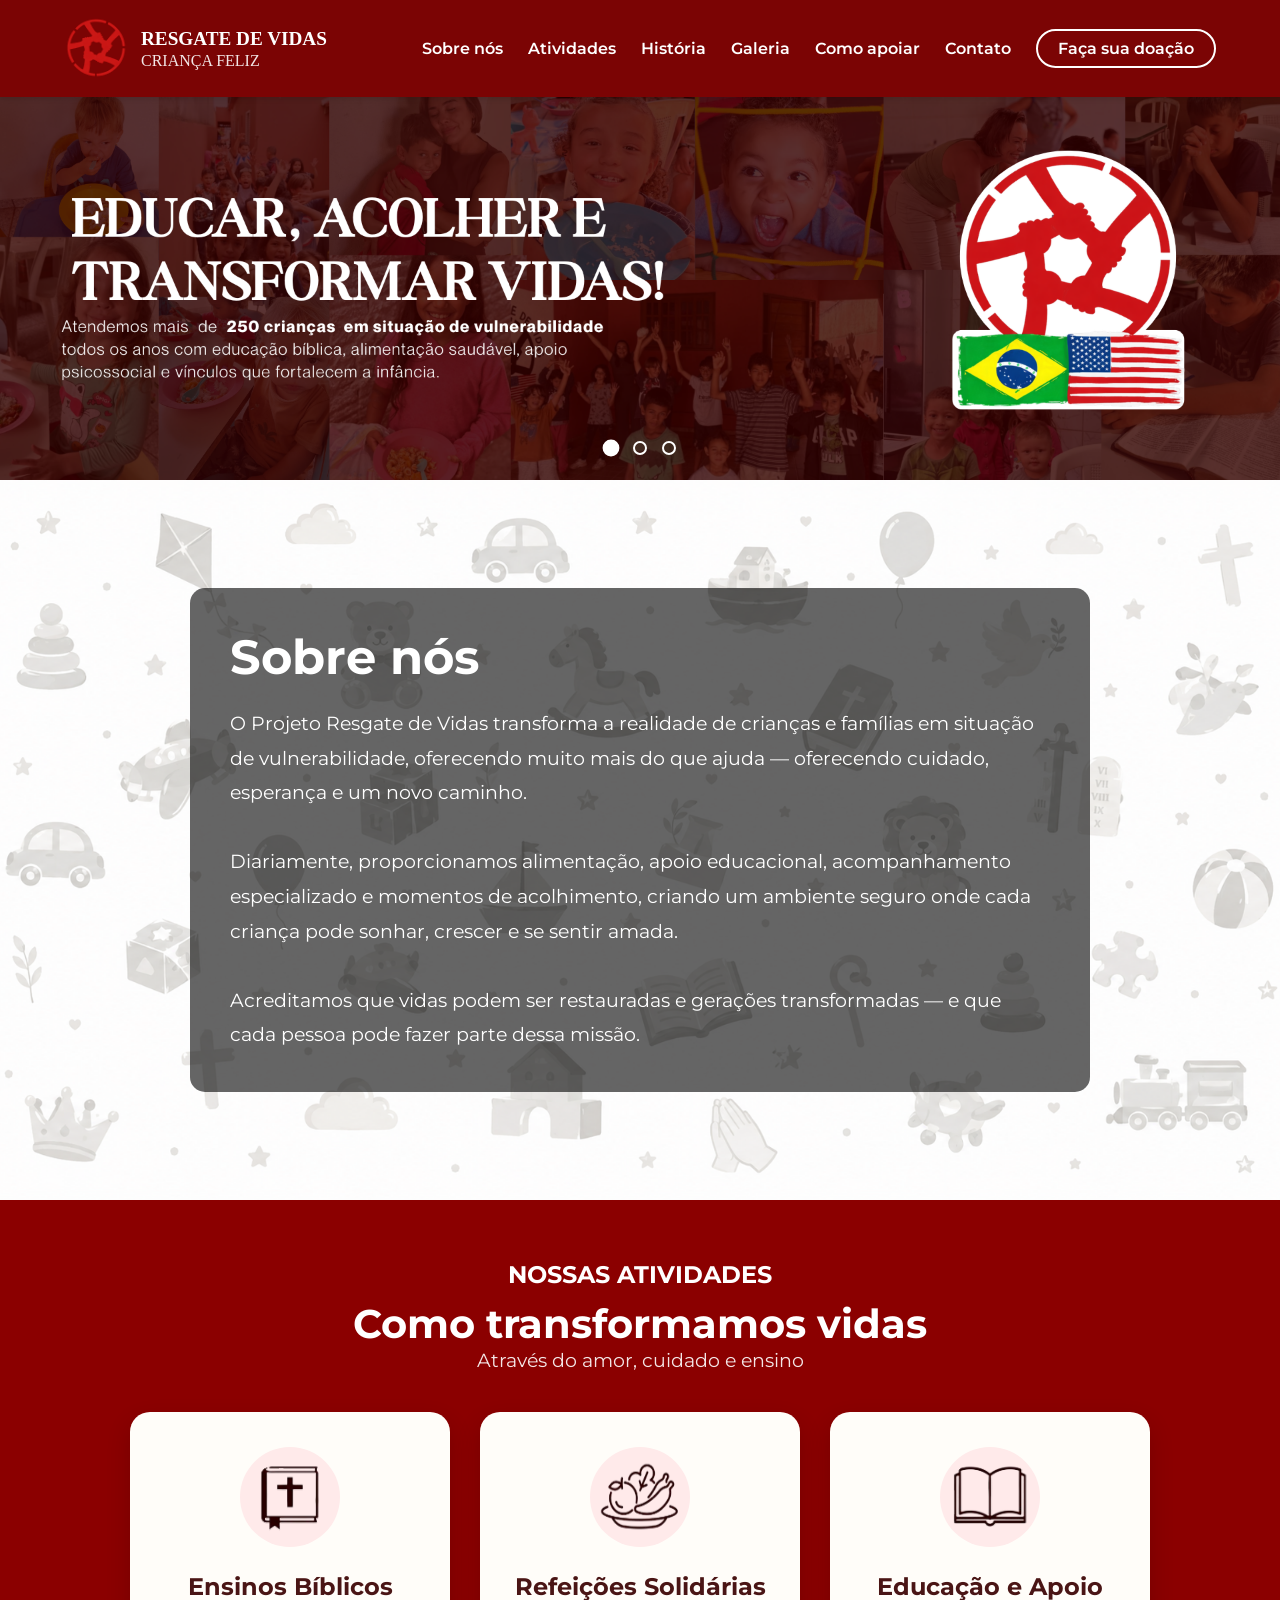
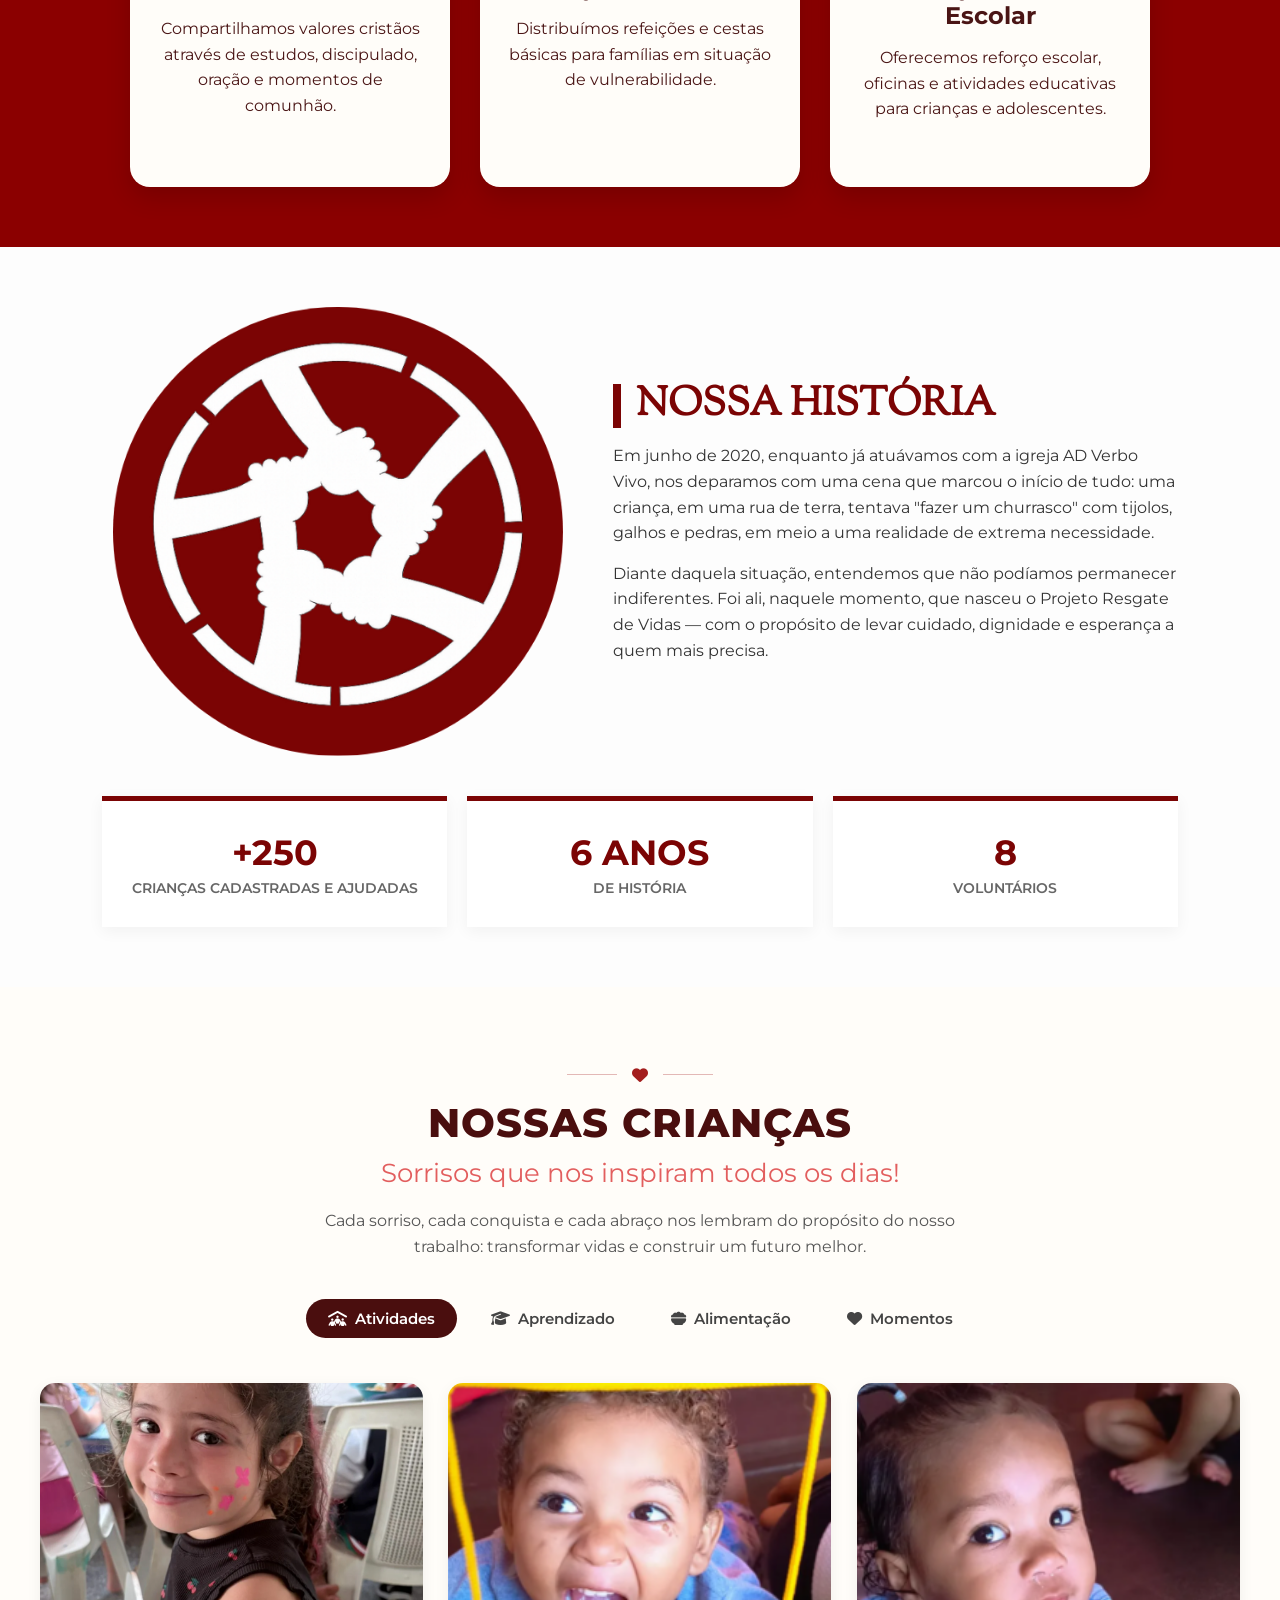
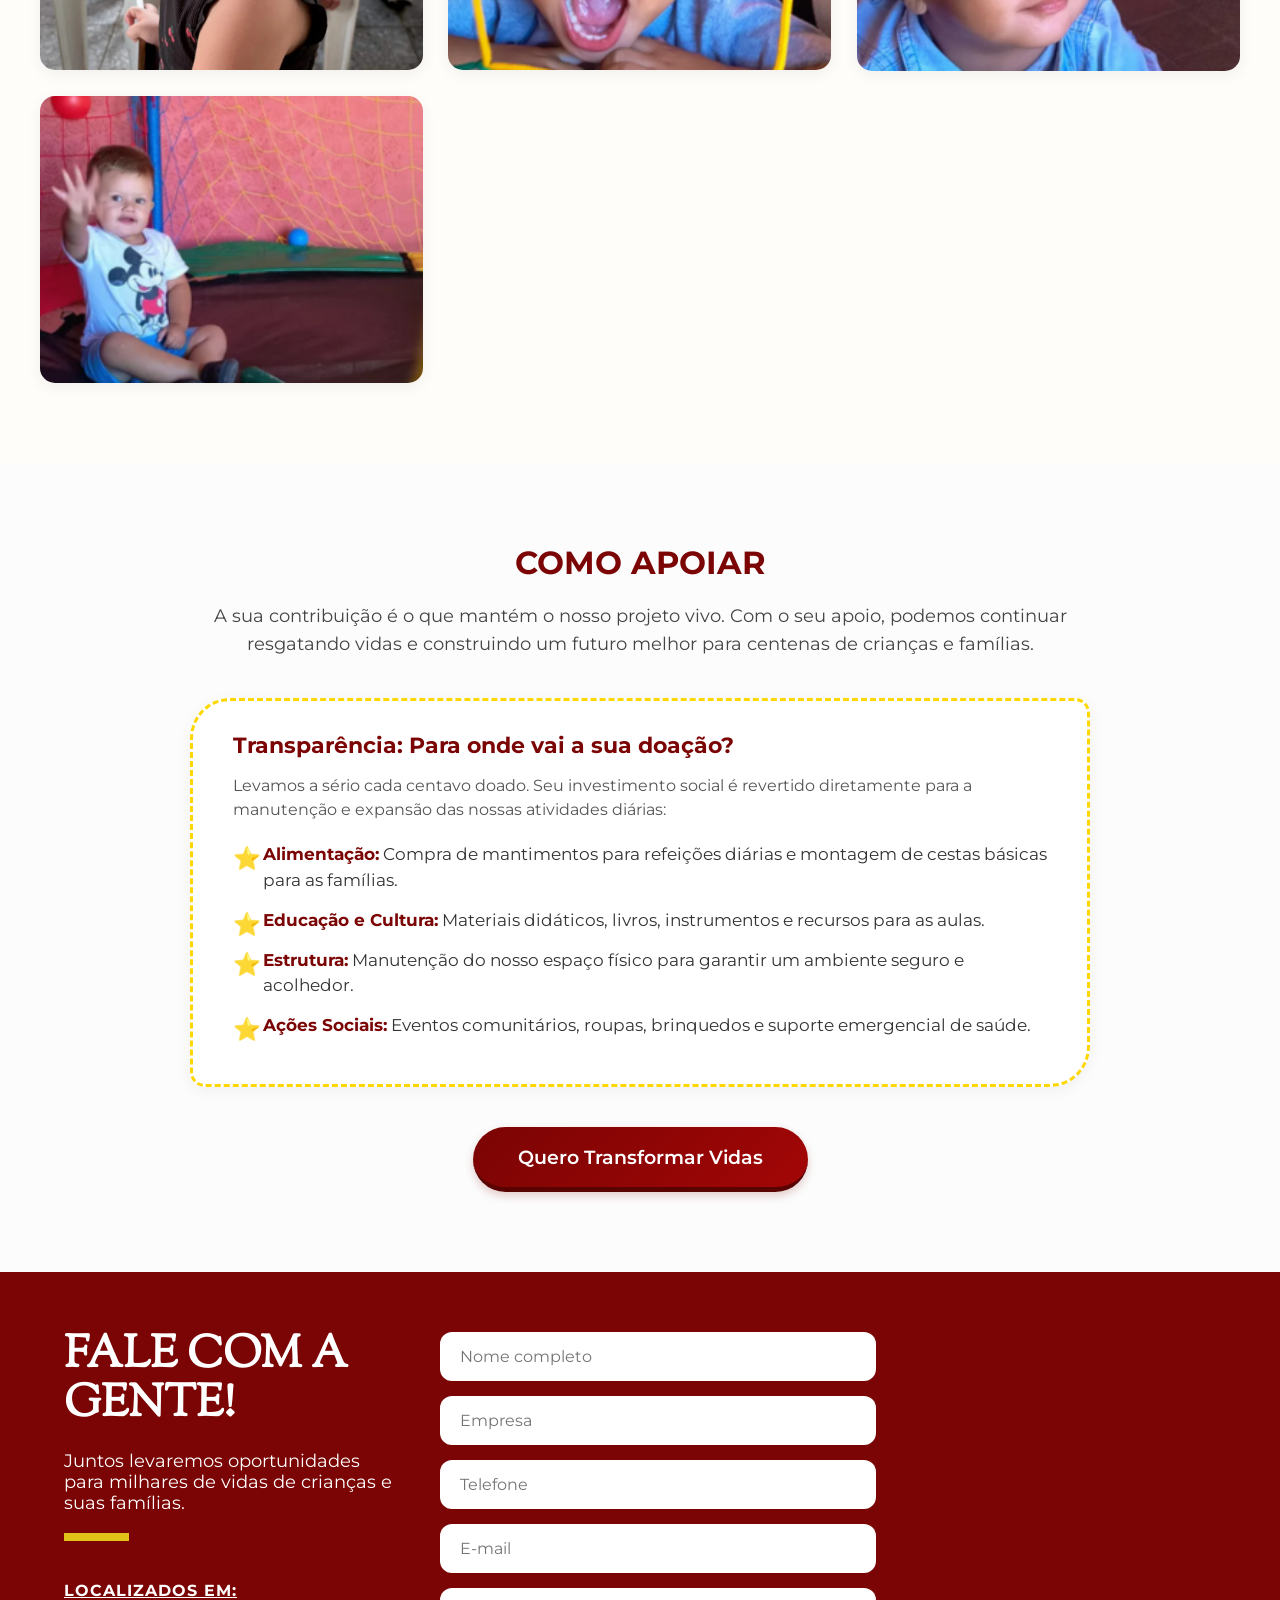
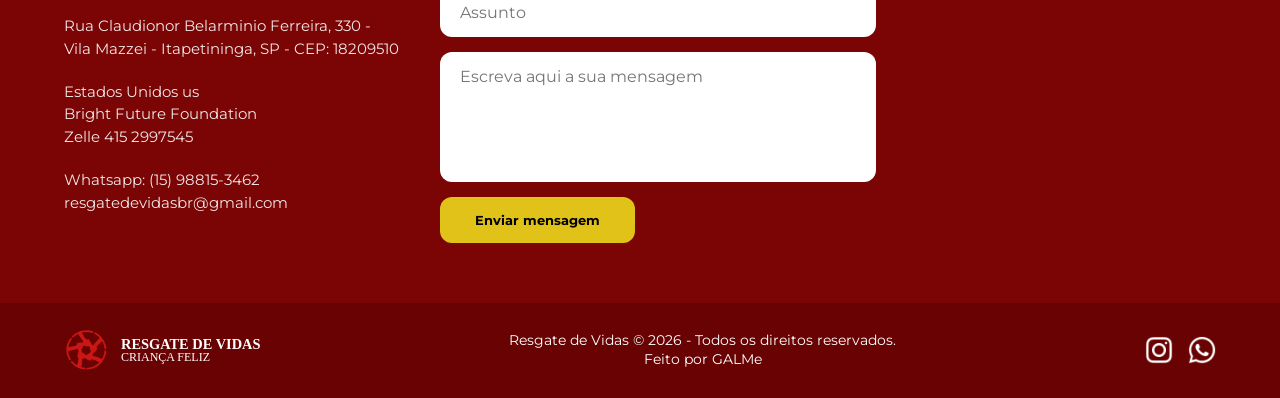
==== commit e22da338: "Corrigindo erro WAVE index.html" ====
--- a/index.html
+++ b/index.html
@@ -299,18 +299,23 @@
             <div class="footer-form" data-aos="fade-left" data-aos-delay="200">
                 <form id="formWhatsapp">
 
-                    <input type="text" id="nome" placeholder="Nome completo" class="full-width" required>
-
-                    <div class="form-row">
-                        <input type="text" id="empresa" placeholder="Empresa">
-                        <input type="text" id="telefone" placeholder="Telefone">
-                    </div>
-
-                    <input type="email" id="email" placeholder="E-mail" class="full-width">
-
-                    <input type="text" id="assunto" placeholder="Assunto" class="full-width">
-
-                    <textarea id="mensagem" placeholder="Escreva aqui a sua mensagem" required></textarea>
+                    <label for="nome" class="sr-only">Nome completo</label>
+                    <input type="text" id="nome" placeholder="Nome completo">
+                    
+                    <label for="empresa" class="sr-only">Empresa</label>
+                    <input type="text" id="empresa" placeholder="Empresa">
+                    
+                    <label for="telefone" class="sr-only">Telefone</label>
+                    <input type="text" id="telefone" placeholder="Telefone">
+                    
+                    <label for="email" class="sr-only">E-mail</label>
+                    <input type="email" id="email" placeholder="E-mail">
+                    
+                    <label for="assunto" class="sr-only">Assunto</label>
+                    <input type="text" id="assunto" placeholder="Assunto">
+                    
+                    <label for="mensagem" class="sr-only">Mensagem</label>
+                    <textarea id="mensagem" placeholder="Escreva aqui a sua mensagem"></textarea>
 
                     <button type="submit" class="btn-submit">
                         Enviar mensagem
@@ -384,4 +389,4 @@
 
 </body>
 
-</html>+</html>
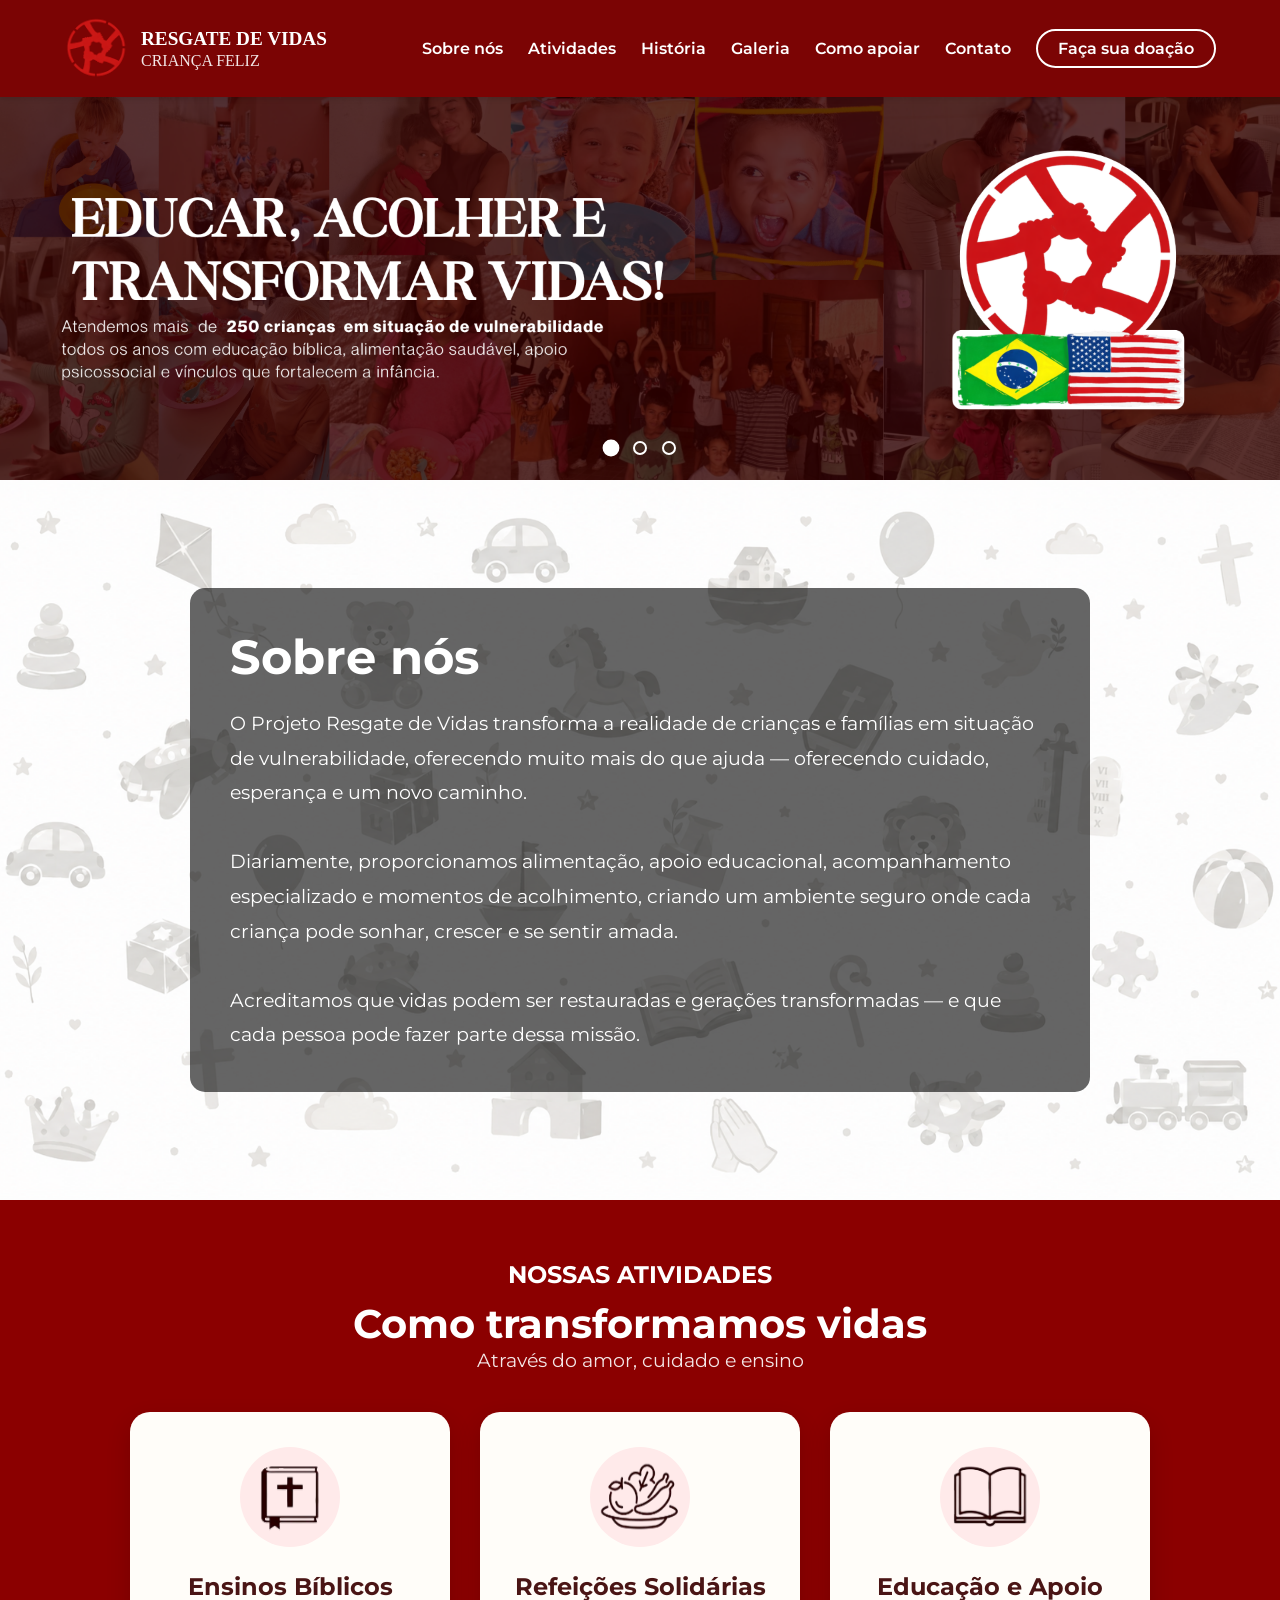
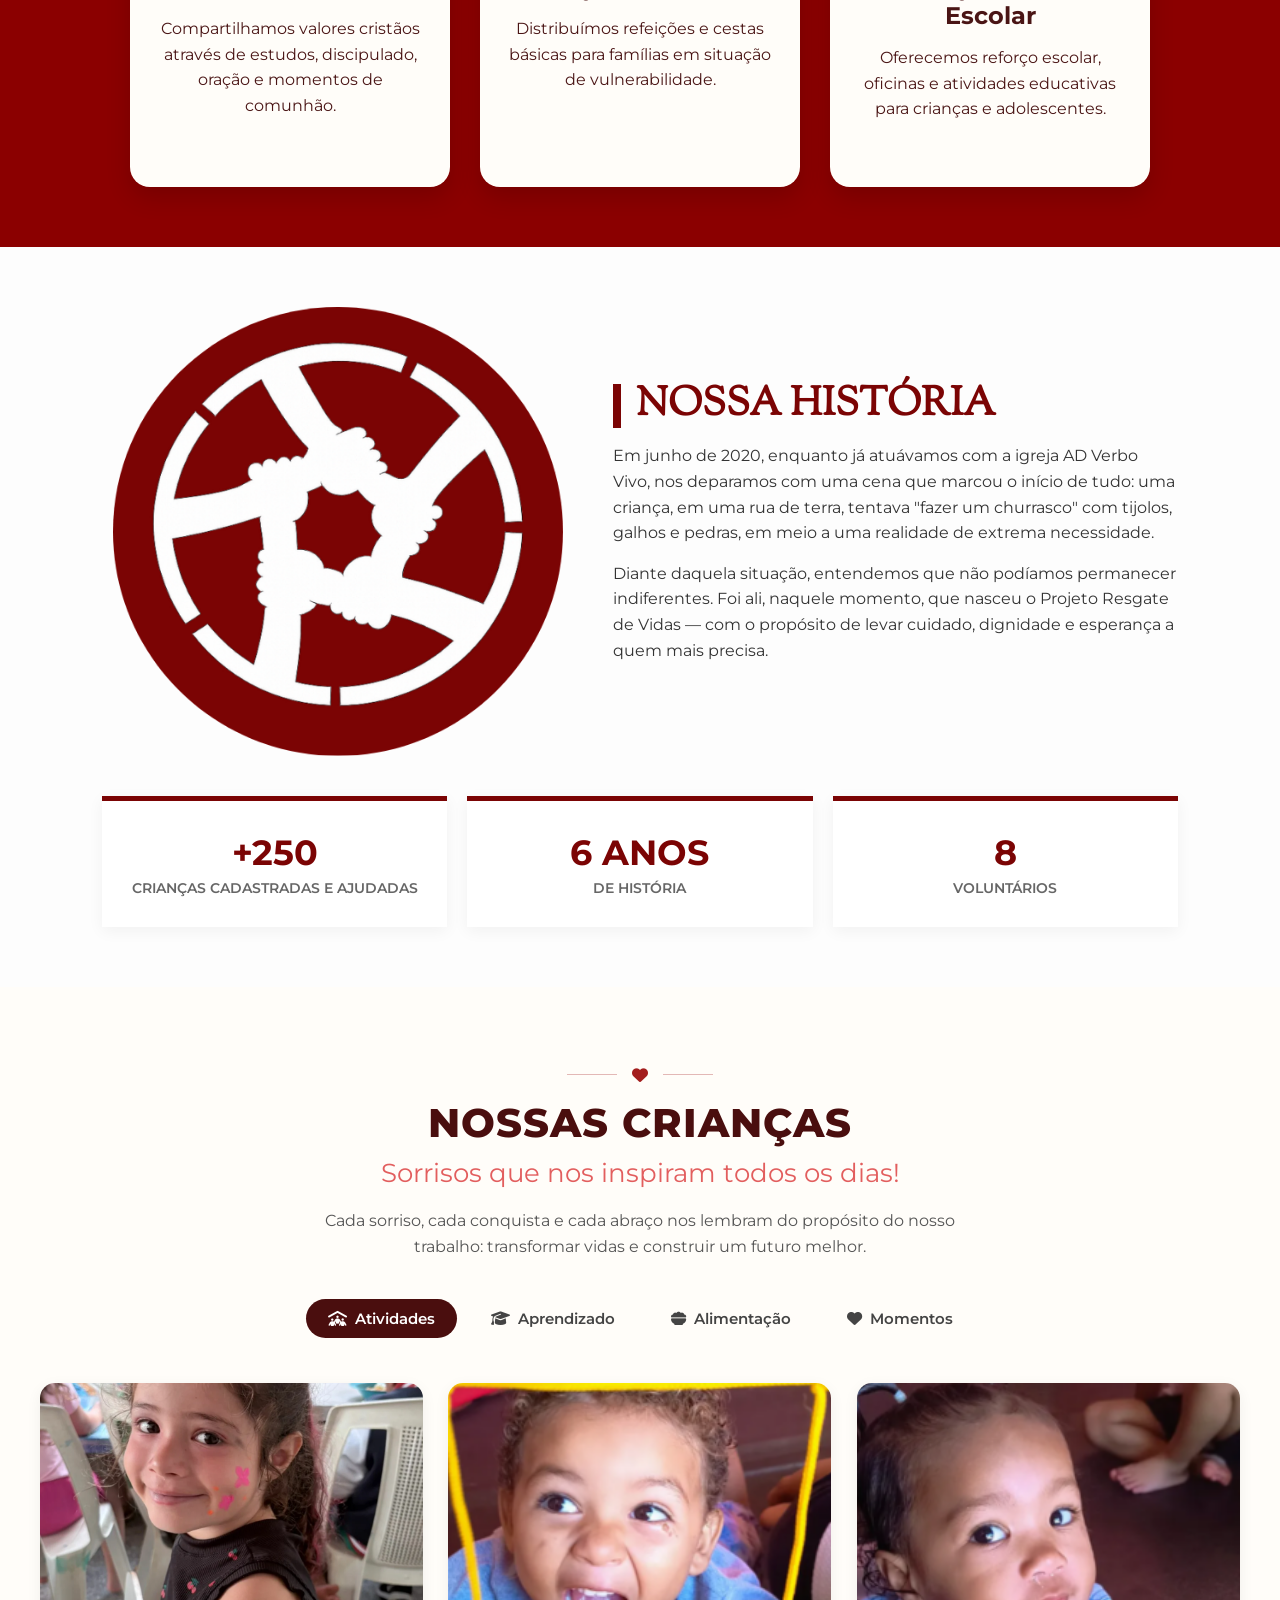
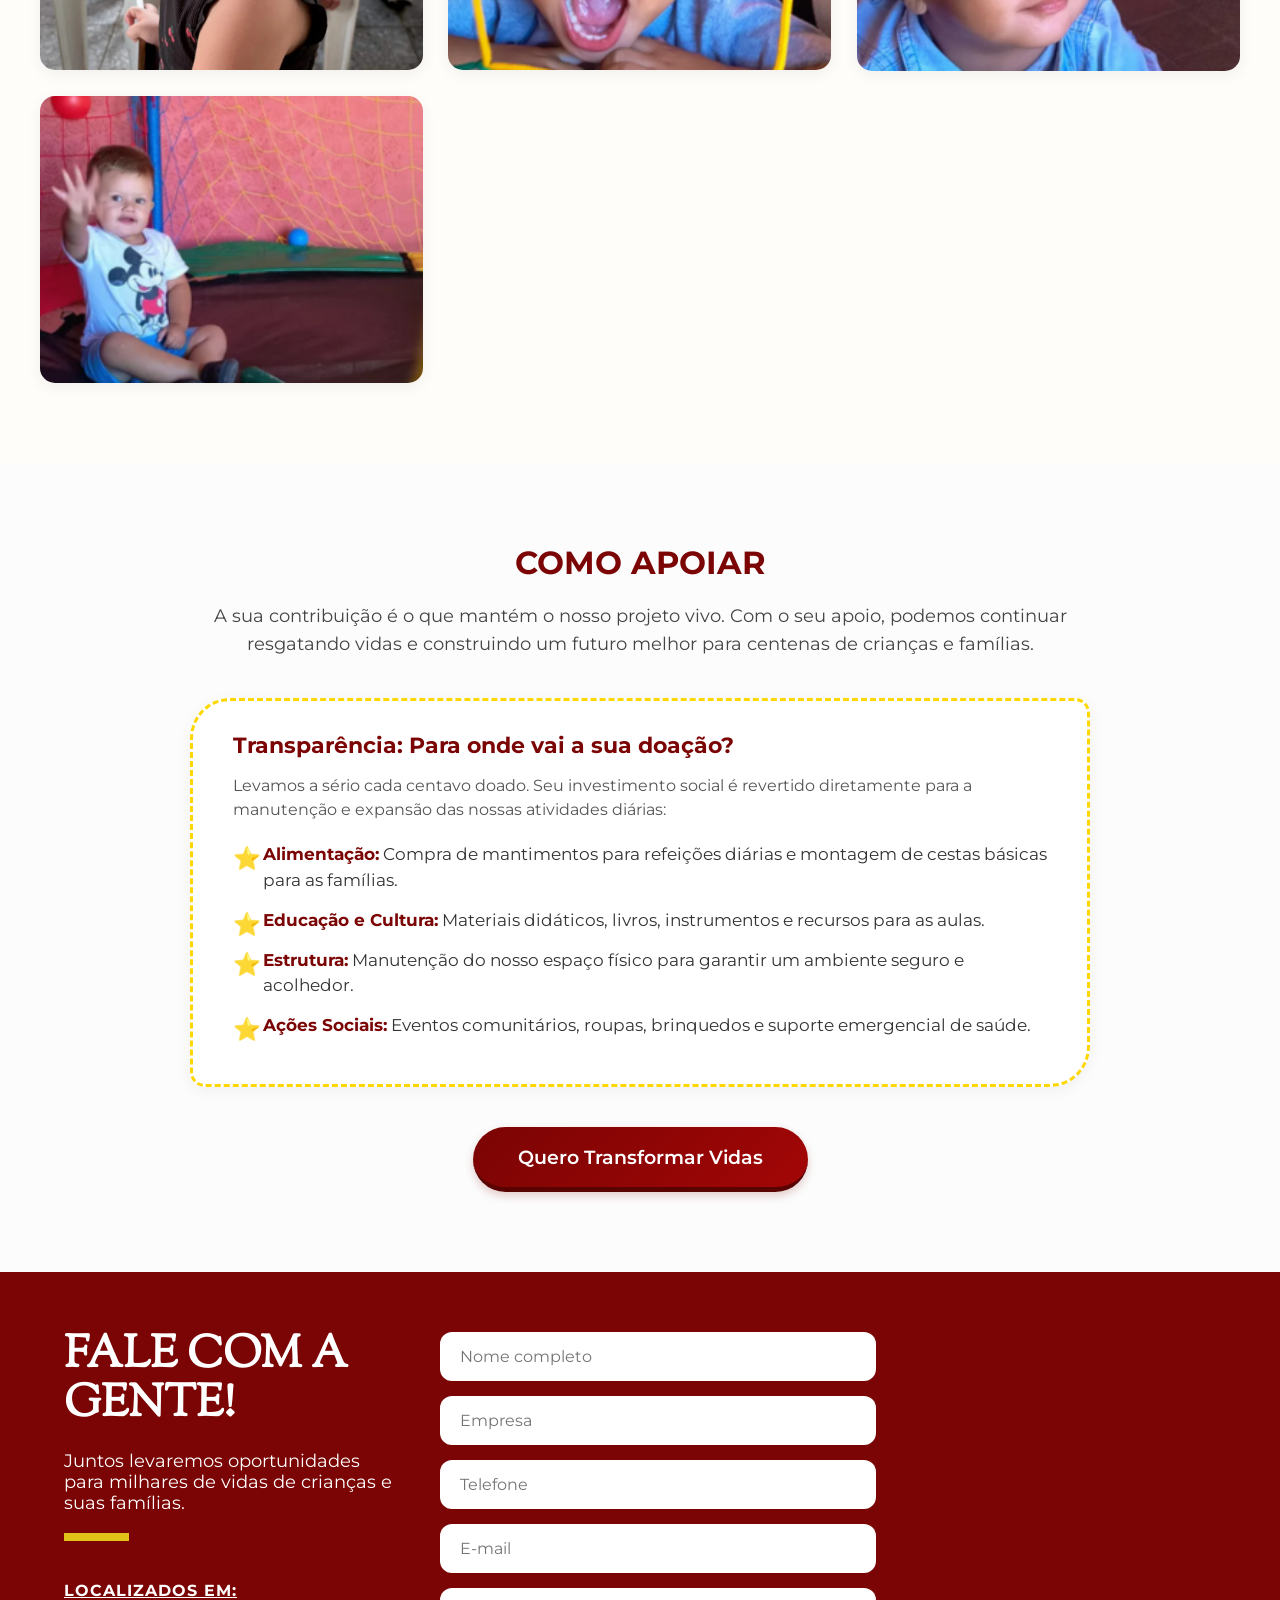
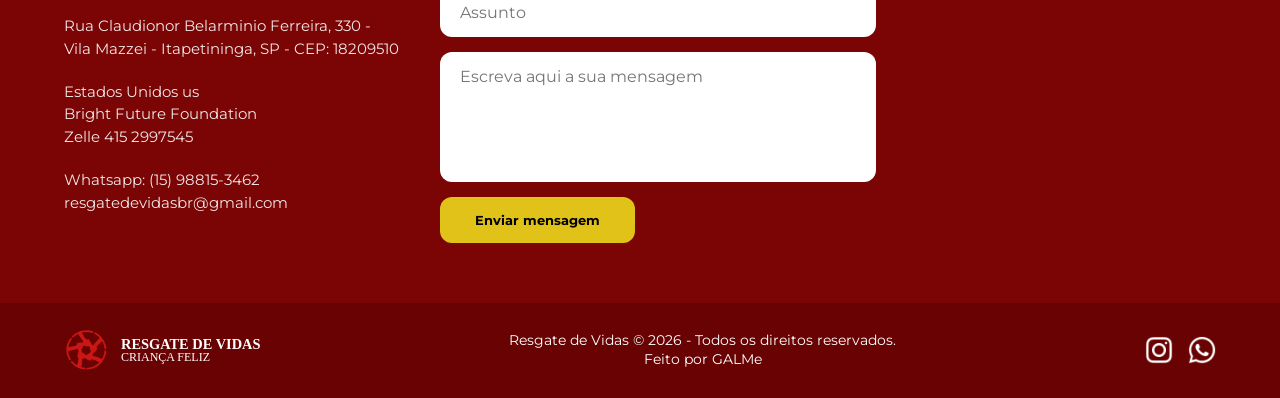
==== commit 189cf14f: "Update index.html" ====
--- a/index.html
+++ b/index.html
@@ -4,6 +4,11 @@
 <head>
     <meta charset="UTF-8">
     <meta name="viewport" content="width=device-width, initial-scale=1.0">
+    <meta property="og:title" content="Projeto Resgate de Vidas - Criança Feliz">
+    <meta property="og:description" content="Transformando vidas através do acolhimento, educação e cuidado com crianças e famílias.">
+    <meta property="og:url" content="https://resgatedevidascriancafeliz.ong.br">
+    <meta property="og:type" content="website">
+    <meta property="og:image" content="https://resgatedevidascriancafeliz.ong.br/img/logo.png">
     <link rel="stylesheet" href="script/css/base.css">
     <link rel="stylesheet" href="script/css/header.css">
     <link rel="stylesheet" href="script/css/slider.css">
--- a/script/css/footer.css
+++ b/script/css/footer.css
@@ -14,6 +14,16 @@
     justify-content: space-between;
     flex-wrap: wrap;
     gap: 40px;
+}
+.sr-only {
+    position: absolute;
+    width: 1px;
+    height: 1px;
+    padding: 0;
+    margin: -1px;
+    overflow: hidden;
+    clip: rect(0,0,0,0);
+    border: 0;
 }
 
 /* Coluna de Texto (Esquerda) */
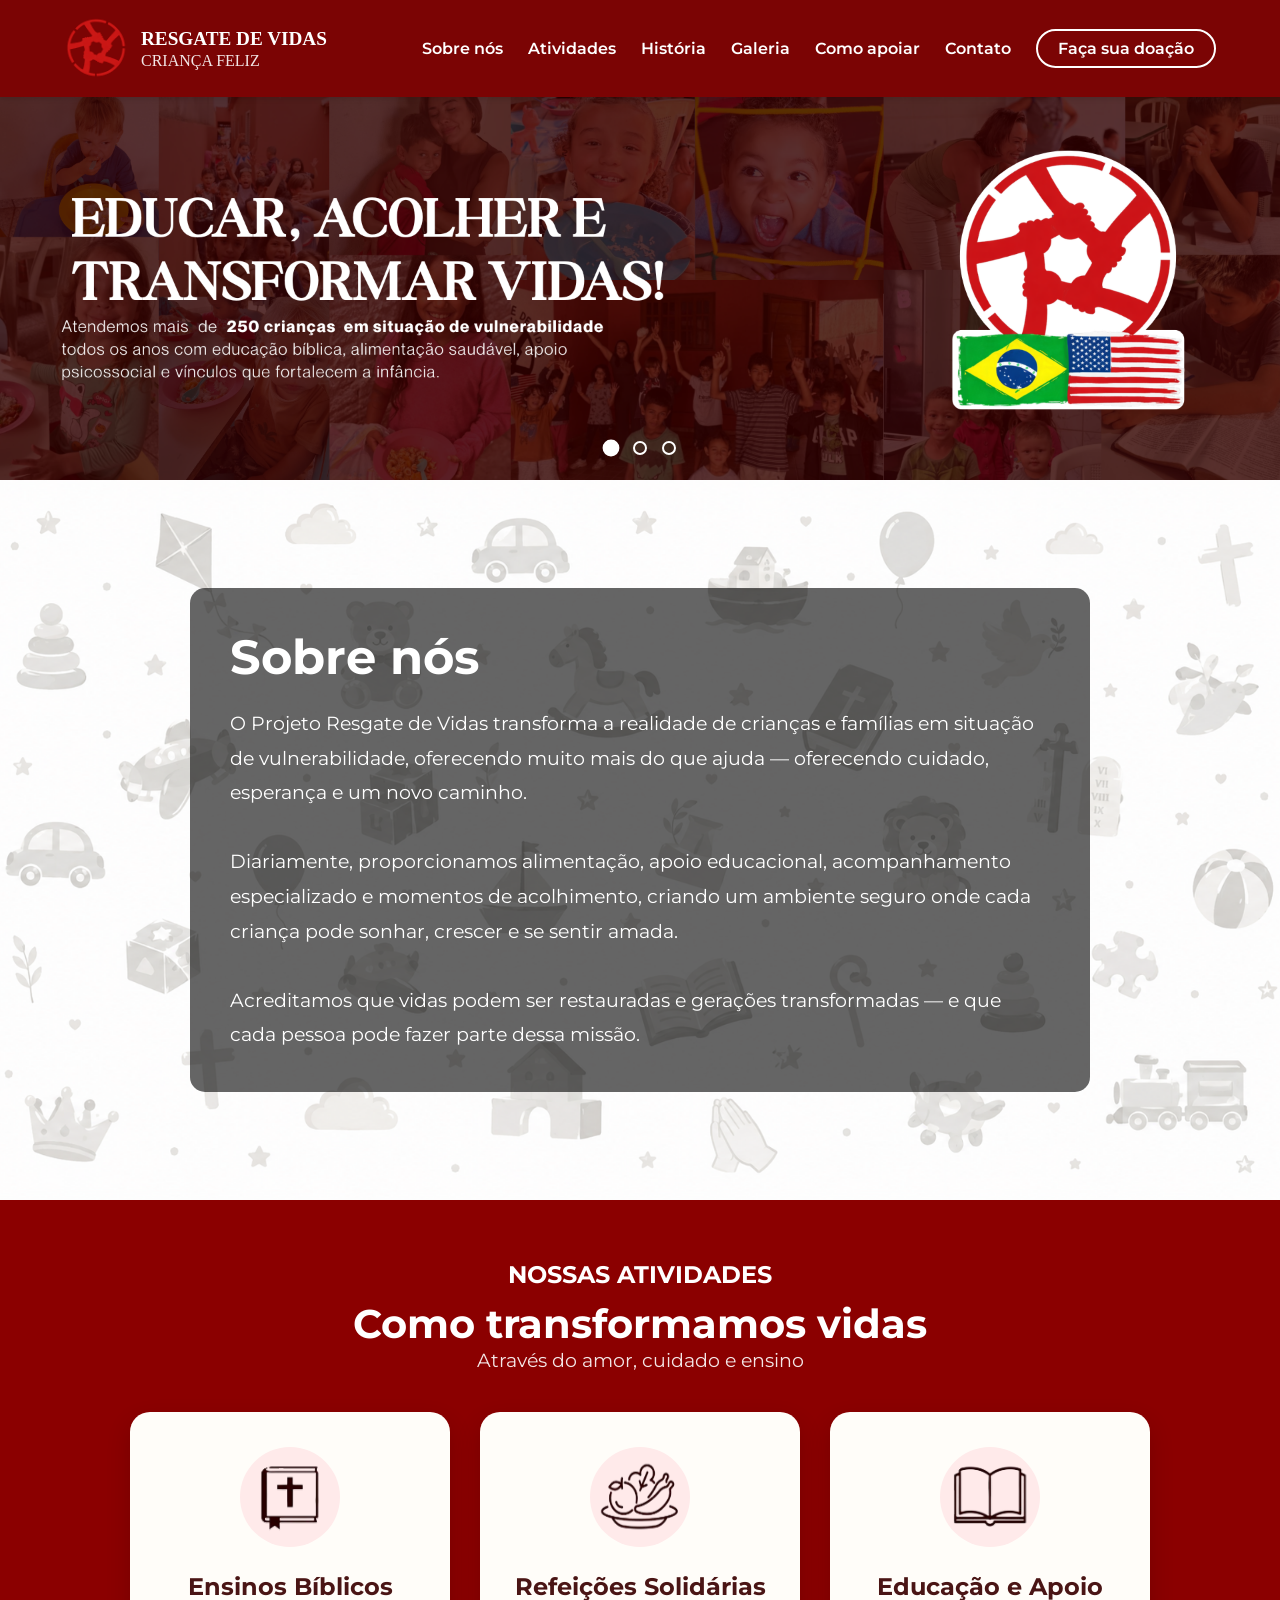
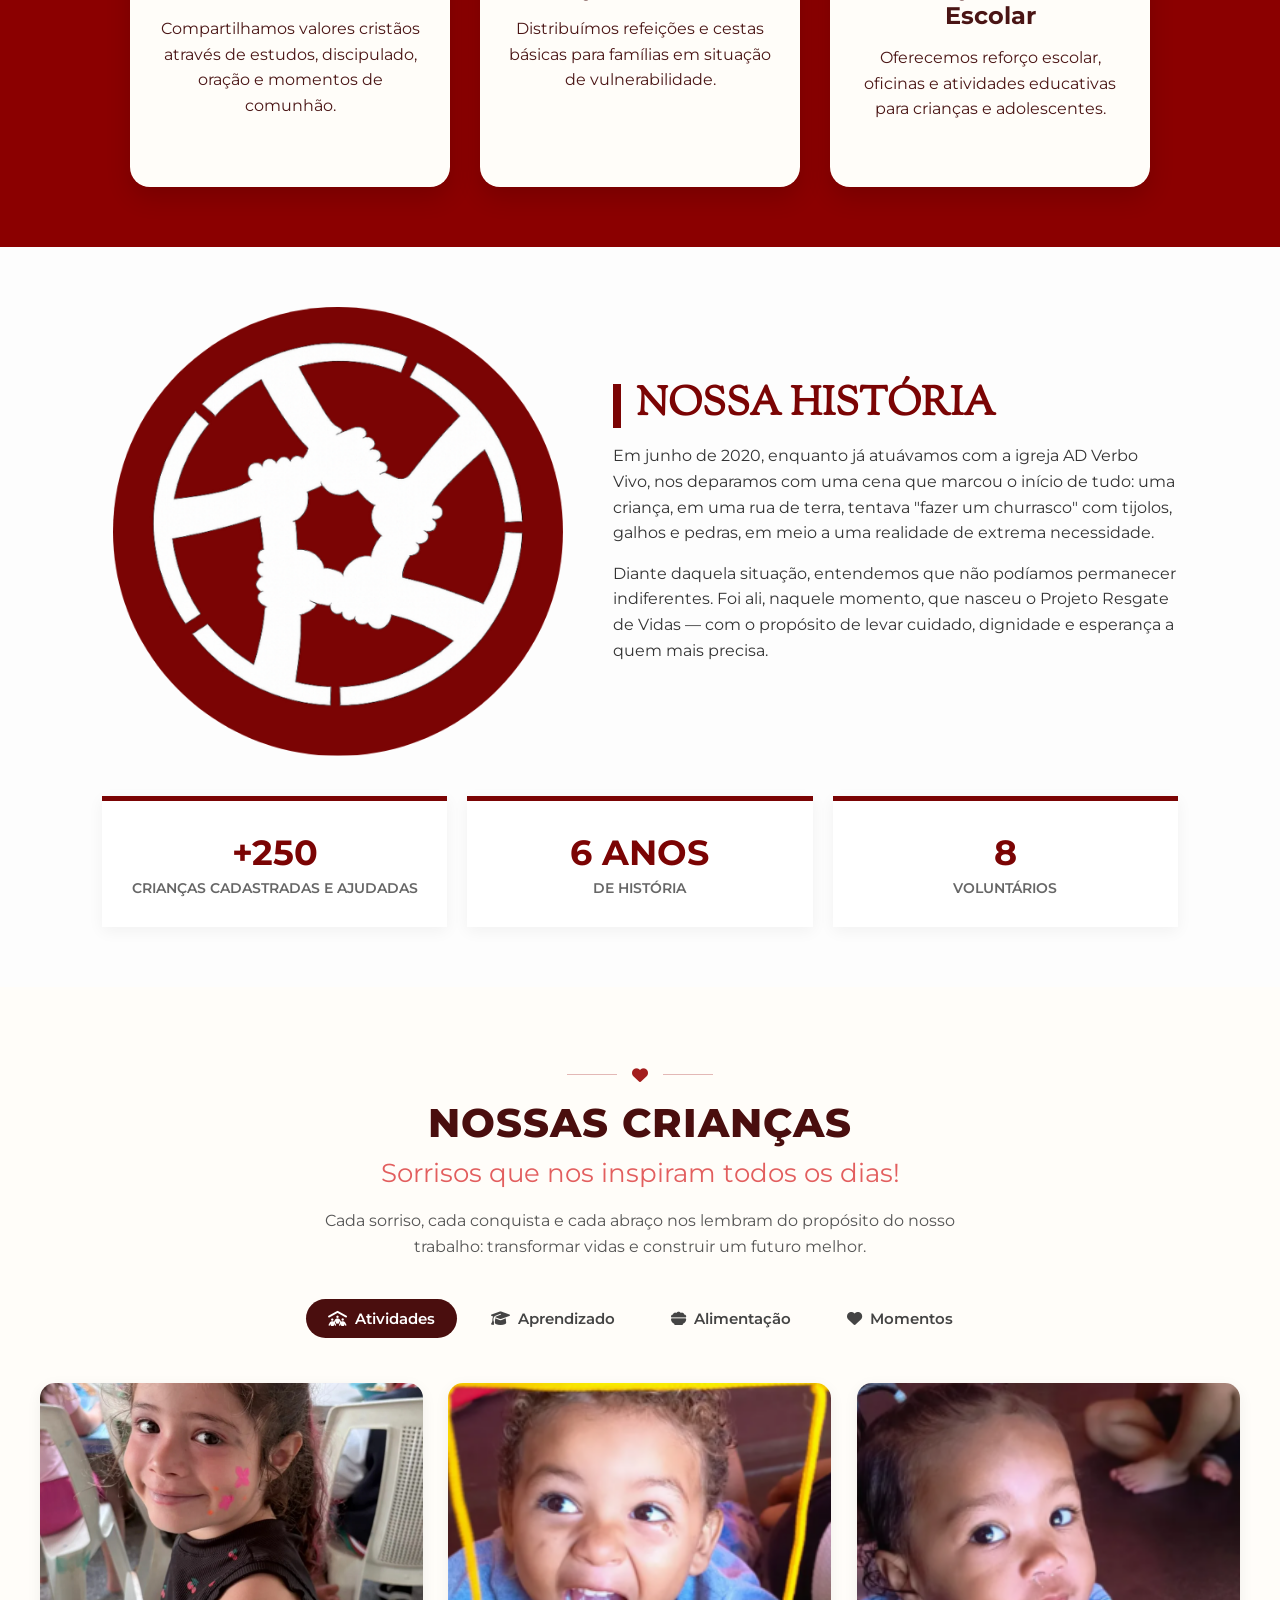
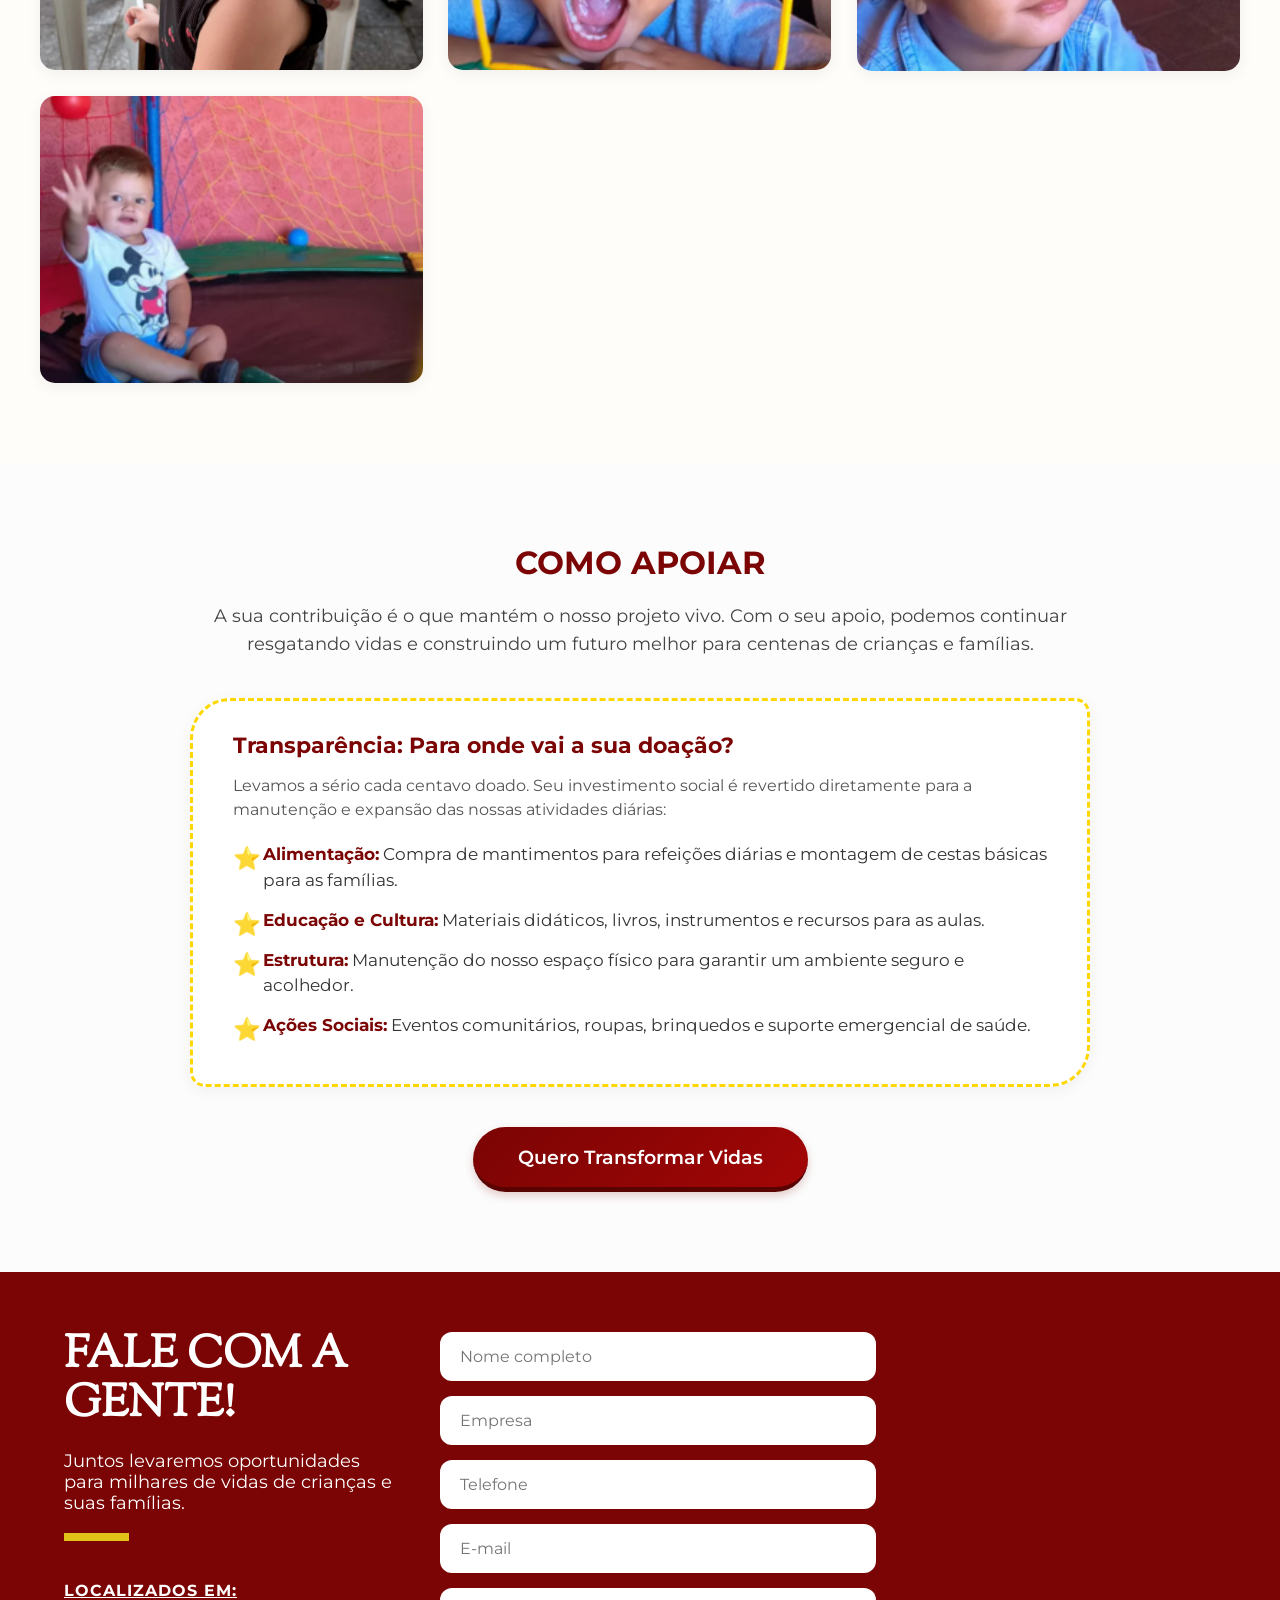
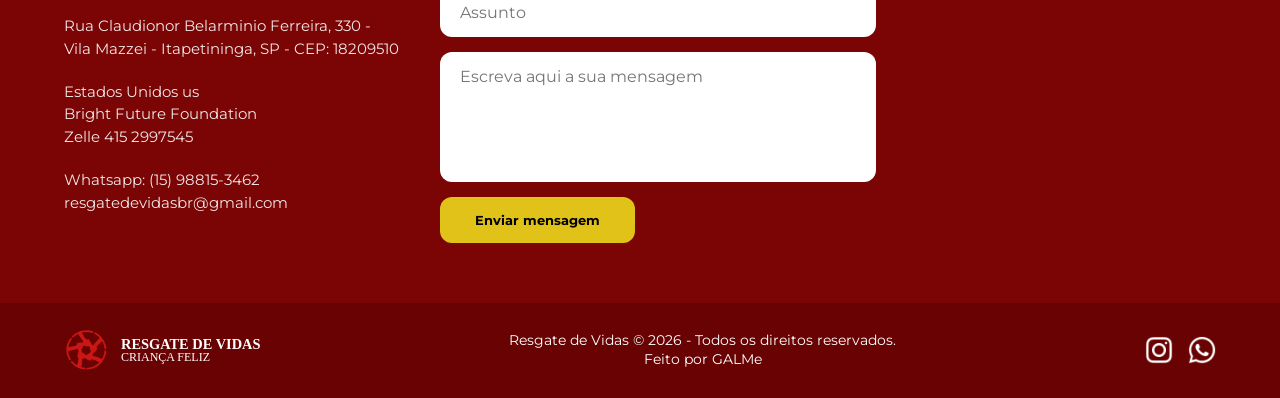
==== commit ffd02e14: "Update index.html" ====
--- a/index.html
+++ b/index.html
@@ -354,7 +354,7 @@
                 </div>
 
                 <div class="footer-socials">
-                    <a href="https://www.instagram.com/resgatedevidascriancafeliz/" target="_blank"
+                    <a href="https://www.instagram.com/resgatedevidas_oficial_/" target="_blank"
                         rel="noopener noreferrer">
                         <img src="img/icon-instagram.png" alt="Instagram">
                     </a>
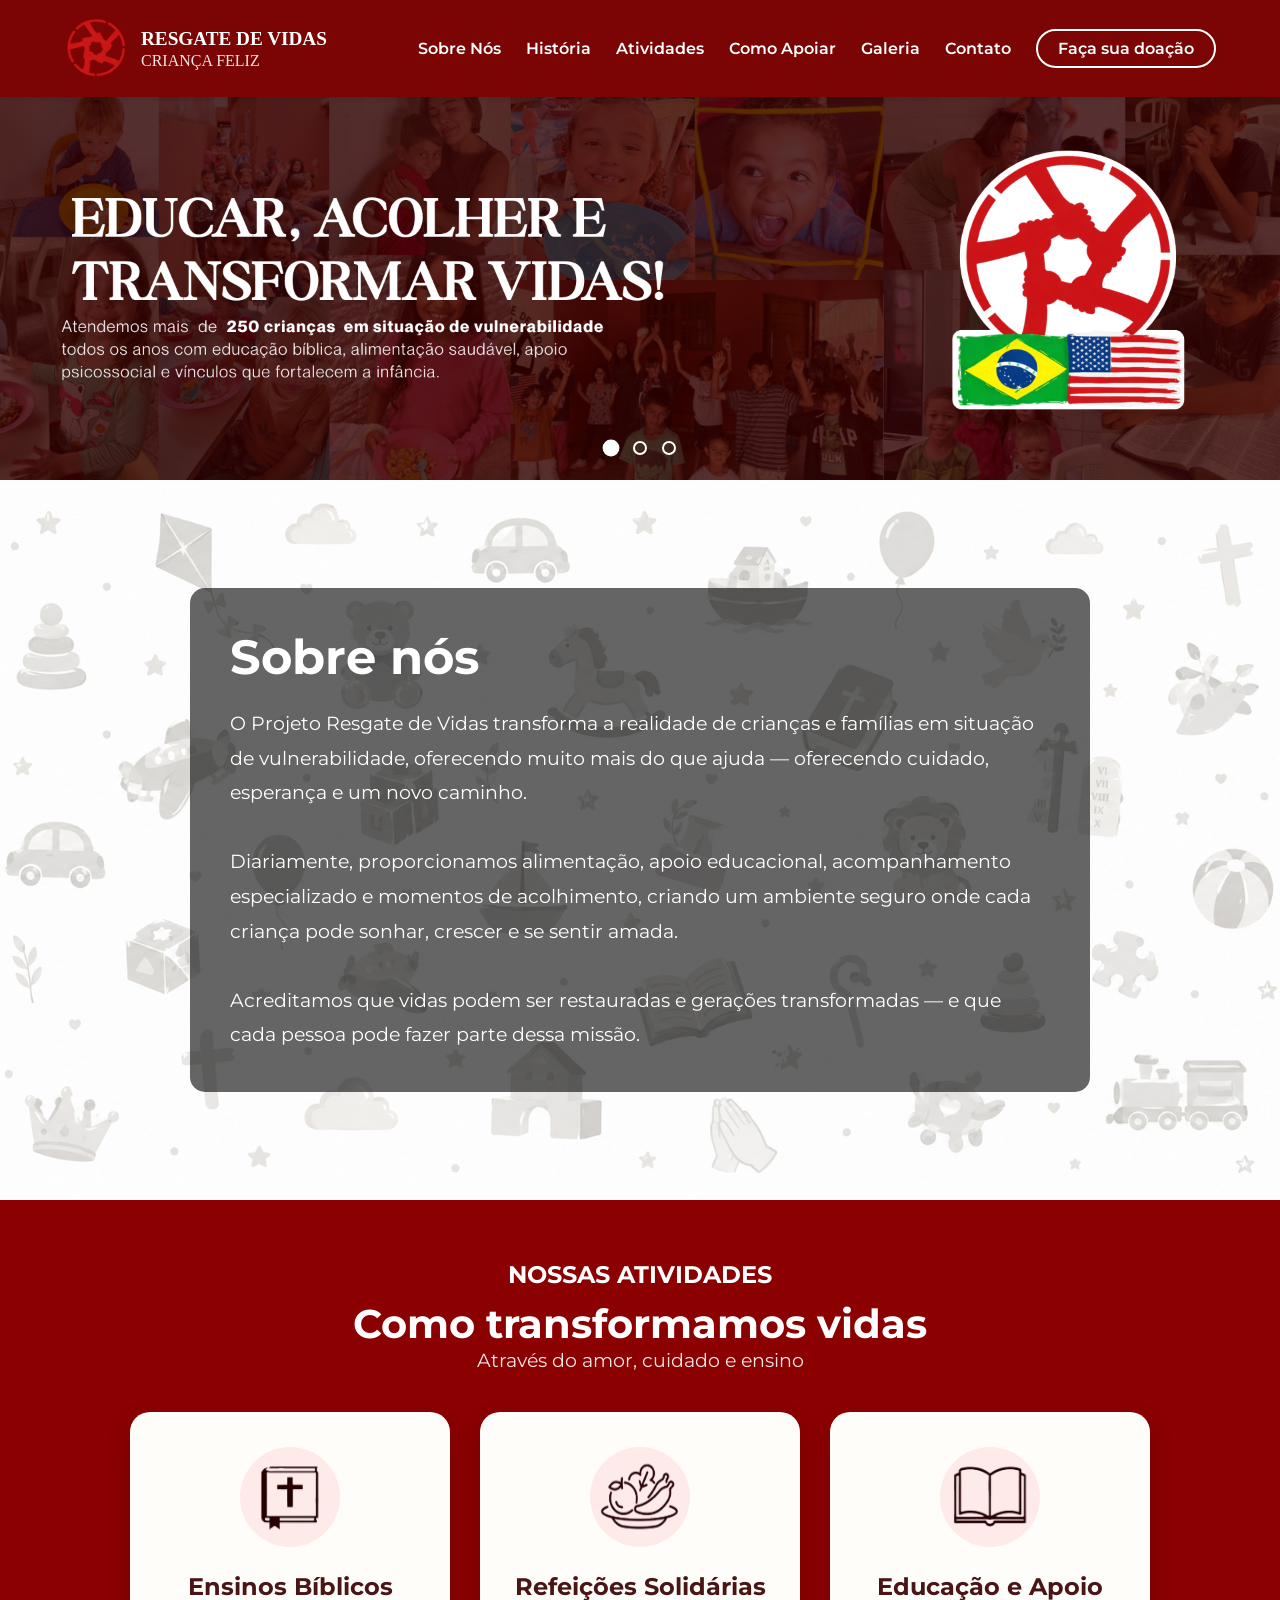
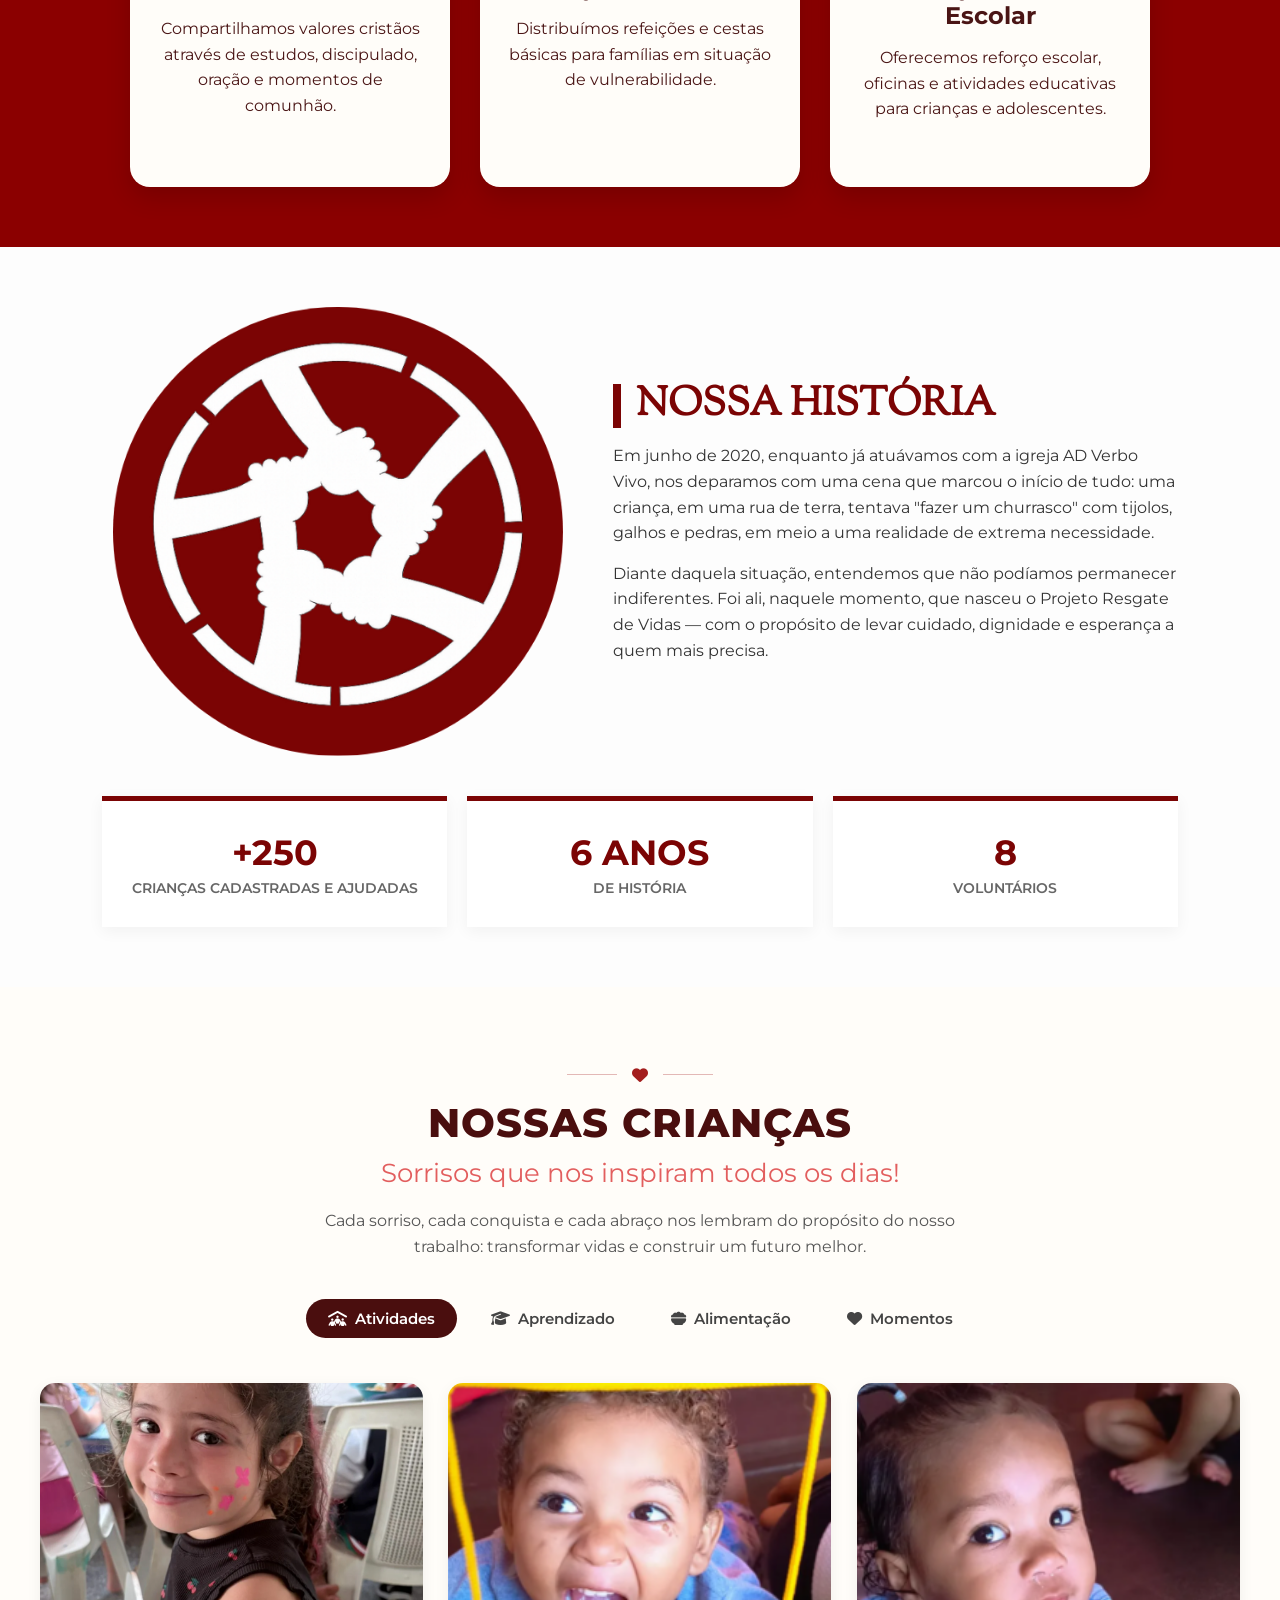
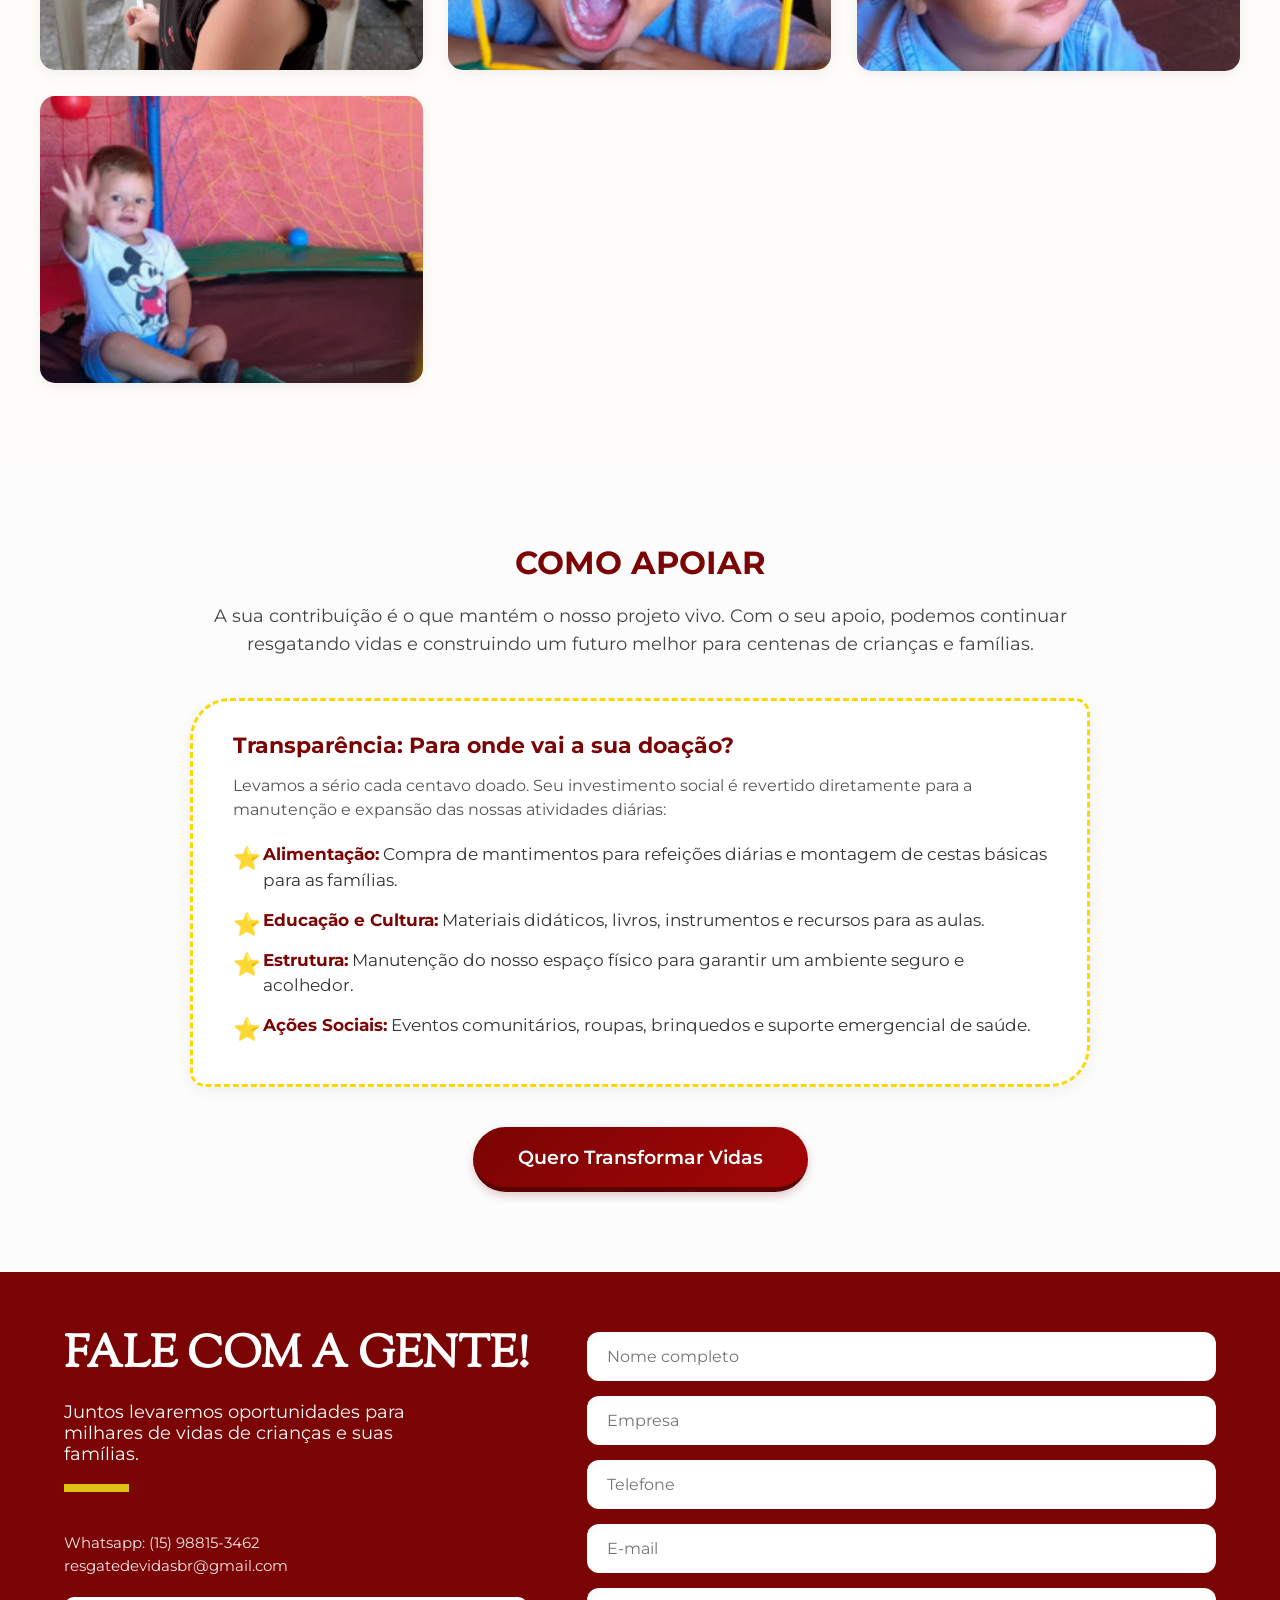
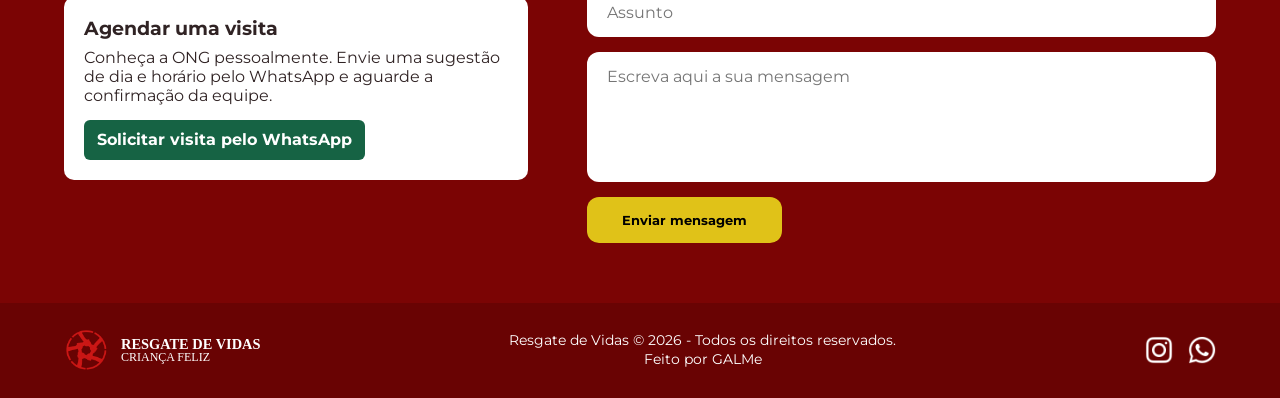
==== commit 3ee0b9b0: "Add files via upload" ====
--- a/index.html
+++ b/index.html
@@ -27,6 +27,7 @@
     <link href="https://unpkg.com/aos@2.3.1/dist/aos.css" rel="stylesheet">
     <link rel="shortcut icon" href="img/nossa-historia.png" type="image/x-icon">
     <title>Resgate de vidas - Criança feliz</title>
+    <link rel="stylesheet" href="script/css/institucional.css">
 </head>
 
 <body>
@@ -52,15 +53,14 @@
         </button>
 
         <!-- Navegação Unificada -->
-        <nav id="secoes" class="nav-menu">
+        <nav id="secoes" class="nav-menu" aria-label="Menu principal">
             <ul class="nav-links">
-                <li><a href="#sobre-nos">Sobre nós</a></li>
+                <li><a href="#sobre-nos">Sobre Nós</a></li>
+                <li><a href="#nossa-historia">História</a></li>
                 <li><a href="#atividades">Atividades</a></li>
-                <li><a href="#nossa-historia">História</a></li>
+                <li><a href="#apoiar">Como Apoiar</a></li>
                 <li><a href="#galeria">Galeria</a></li>
-                <li><a href="#apoiar">Como apoiar</a></li>
                 <li><a href="#contato">Contato</a></li>
-                <!-- Botão de doar na mesma lista -->
                 <li class="item-doar"><a href="doacao.html" class="btn-doar">Faça sua doação</a></li>
             </ul>
         </nav>
@@ -287,18 +287,18 @@
                 <div class="yellow-bar"></div>
 
                 <div class="contact-details">
-                    <h3>LOCALIZADOS EM:</h3>
-                    <p>Rua Claudionor Belarminio Ferreira, 330 - Vila Mazzei - Itapetininga, SP - CEP: 18209510</p>
 
                     <div class="contact-group">
-                        <p>Estados Unidos us<br>
-                            Bright Future Foundation<br>
-                            Zelle 415 2997545</p>
 
                         <p>Whatsapp: (15) 98815-3462<br>
                             resgatedevidasbr@gmail.com</p>
                     </div>
                 </div>
+                <section class="visita-footer" aria-labelledby="visitaTitulo">
+                    <h3 id="visitaTitulo">Agendar uma visita</h3>
+                    <p>Conheça a ONG pessoalmente. Envie uma sugestão de dia e horário pelo WhatsApp e aguarde a confirmação da equipe.</p>
+                    <a href="https://wa.me/5515988153462?text=Ol%C3%A1%21%20Gostaria%20de%20agendar%20uma%20visita%20%C3%A0%20ONG.%20Dia%20sugerido%3A%20__/__/____.%20Hor%C3%A1rio%20sugerido%3A%20__%3A__.%20Voc%C3%AAs%20t%C3%AAm%20disponibilidade%3F" target="_blank" rel="noopener noreferrer">Solicitar visita pelo WhatsApp</a>
+                </section>
             </div>
 
             <div class="footer-form" data-aos="fade-left" data-aos-delay="200">
@@ -327,14 +327,6 @@
                     </button>
 
                 </form>
-            </div>
-
-            <div class="footer-map" data-aos="zoom-in" data-aos-delay="400">
-                <iframe title="Mapa de localização da sede em Itapetininga" width="100%" height="100%"
-                    style="border:0; min-height: 350px; border-radius: 8px;" loading="lazy" allowfullscreen
-                    referrerpolicy="no-referrer-when-downgrade"
-                    src="https://maps.google.com/maps?q=Rua+Claudionor+Belarminio+Ferreira,+330+-+Vila+Mazzei+-+Itapetininga,+SP&t=&z=15&ie=UTF8&iwloc=&output=embed">
-                </iframe>
             </div>
         </div>
 
--- a/script/css/institucional.css
+++ b/script/css/institucional.css
@@ -0,0 +1,59 @@
+.resumo-publico {
+    display: grid;
+    grid-template-columns: repeat(auto-fit, minmax(185px, 1fr));
+    gap: 1rem;
+    margin: 1.5rem auto 2rem;
+    max-width: 960px;
+}
+.resumo-card {
+    background: #fff;
+    color: #312323;
+    border: 1px solid #e9dedc;
+    border-top: 3px solid #950d15;
+    border-radius: 10px;
+    padding: 1rem 1.25rem;
+    text-align: left;
+}
+.resumo-card h3 { font-size: .95rem; margin: 0 0 .5rem; }
+.resumo-card p { font-weight: 700; margin: 0; }
+.status-publicacao[data-atualizado="true"] { color: #12633d; }
+.pix-icone { display: block; color: #11765d; font-size: 2.2rem; }
+.btn-copiar:disabled { opacity: .55; cursor: default; }
+.chave-pix { overflow-wrap: anywhere; }
+.link-ong { color: #850c15; font-weight: 700; text-decoration: underline; }
+.visita-footer {
+    align-self: start;
+    background: #fff;
+    color: #302324;
+    border-radius: 10px;
+    padding: 1.25rem;
+}
+.visita-footer h3 { margin: 0 0 .5rem; }
+.visita-footer p { margin: 0 0 .9rem; }
+.visita-footer a {
+    display: inline-block;
+    background: #166344;
+    color: #fff;
+    border-radius: 6px;
+    padding: .65rem .8rem;
+    font-weight: 700;
+}
+.rodape-visita { background: #7d0a12; padding: 1.5rem; }
+.rodape-visita .visita-footer { max-width: 960px; margin: auto; }
+.imagem-publicacao { margin: 2rem auto; max-width: 850px; text-align: center; }
+.imagem-publicacao img { max-width: 100%; height: auto; border-radius: 8px; }
+.imagem-publicacao figcaption { margin-top: .5rem; }
+
+.footer-info > .visita-footer {
+    margin-top: 1rem;
+    max-width: 29rem;
+    box-sizing: border-box;
+}
+
+@media (max-width: 768px) {
+    .main-footer .footer-info,
+    .main-footer .footer-form {
+        flex-basis: 100%;
+        min-width: 0;
+    }
+}
